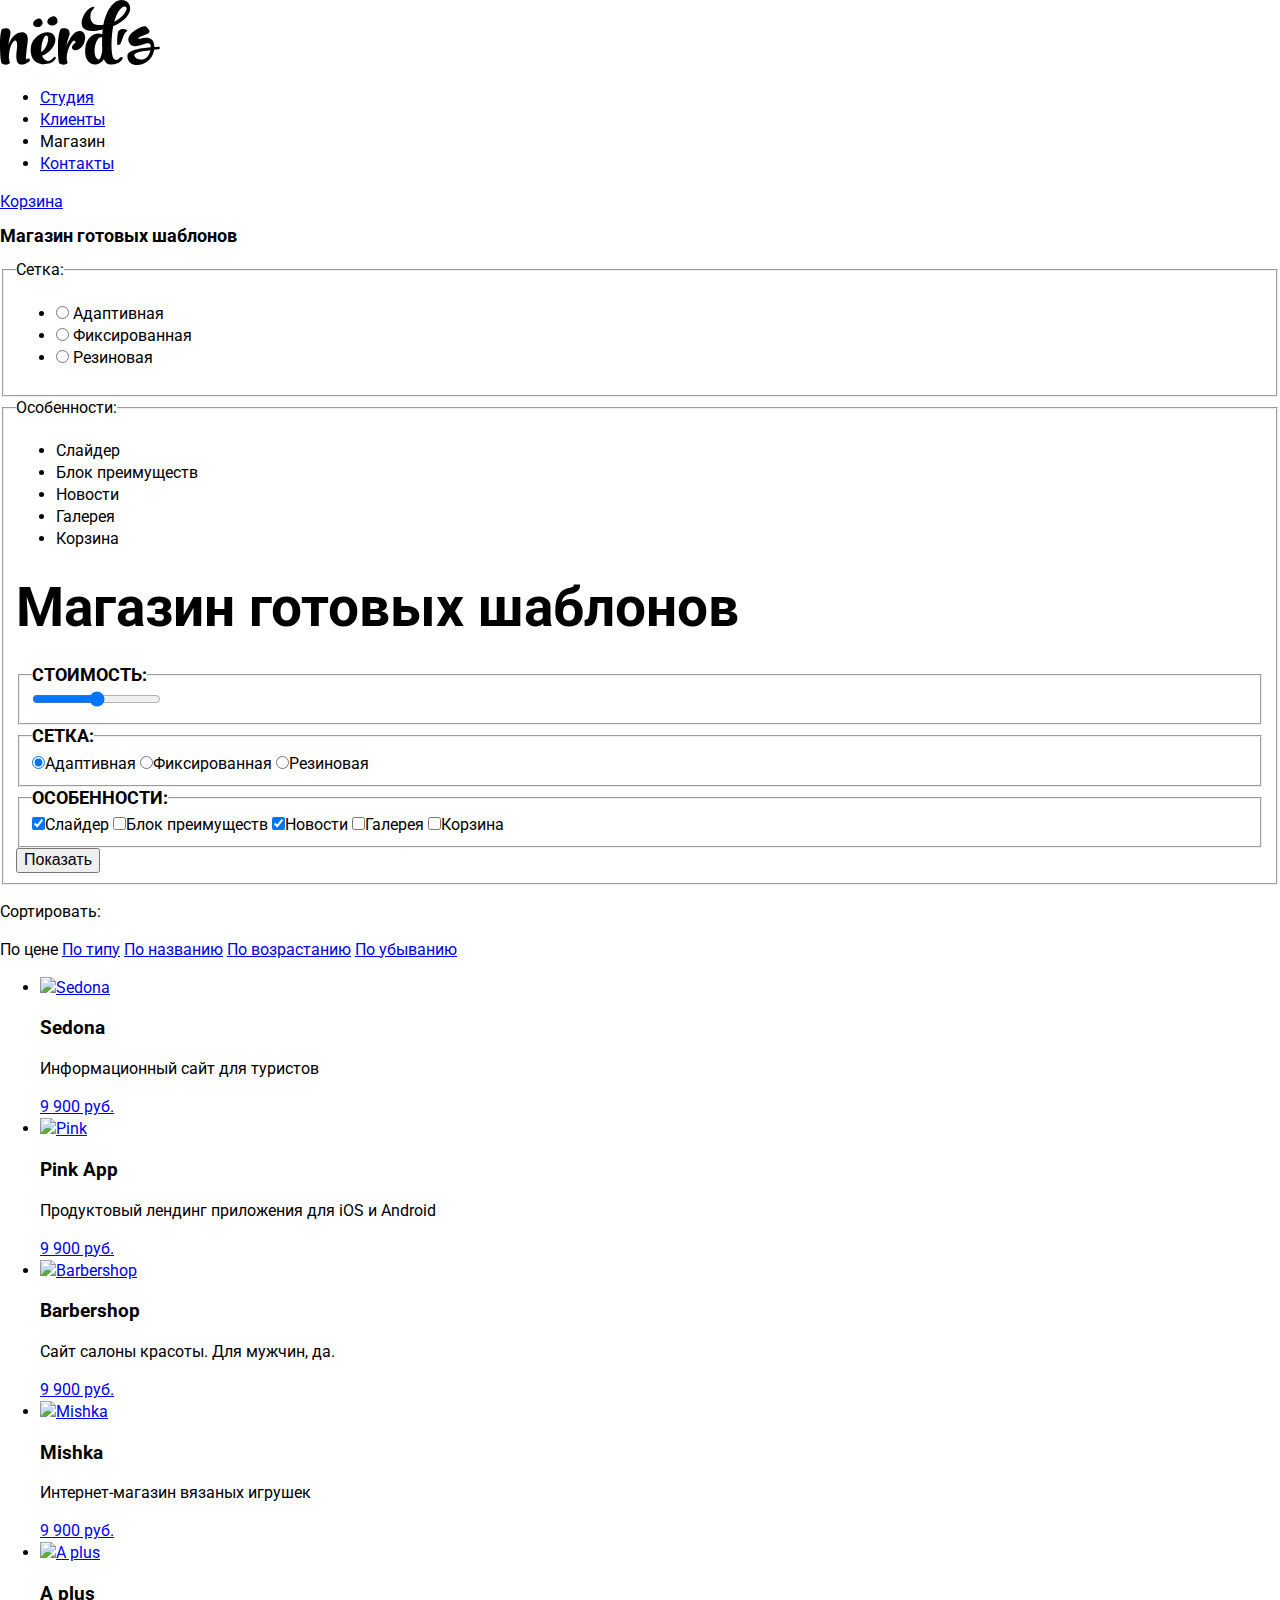
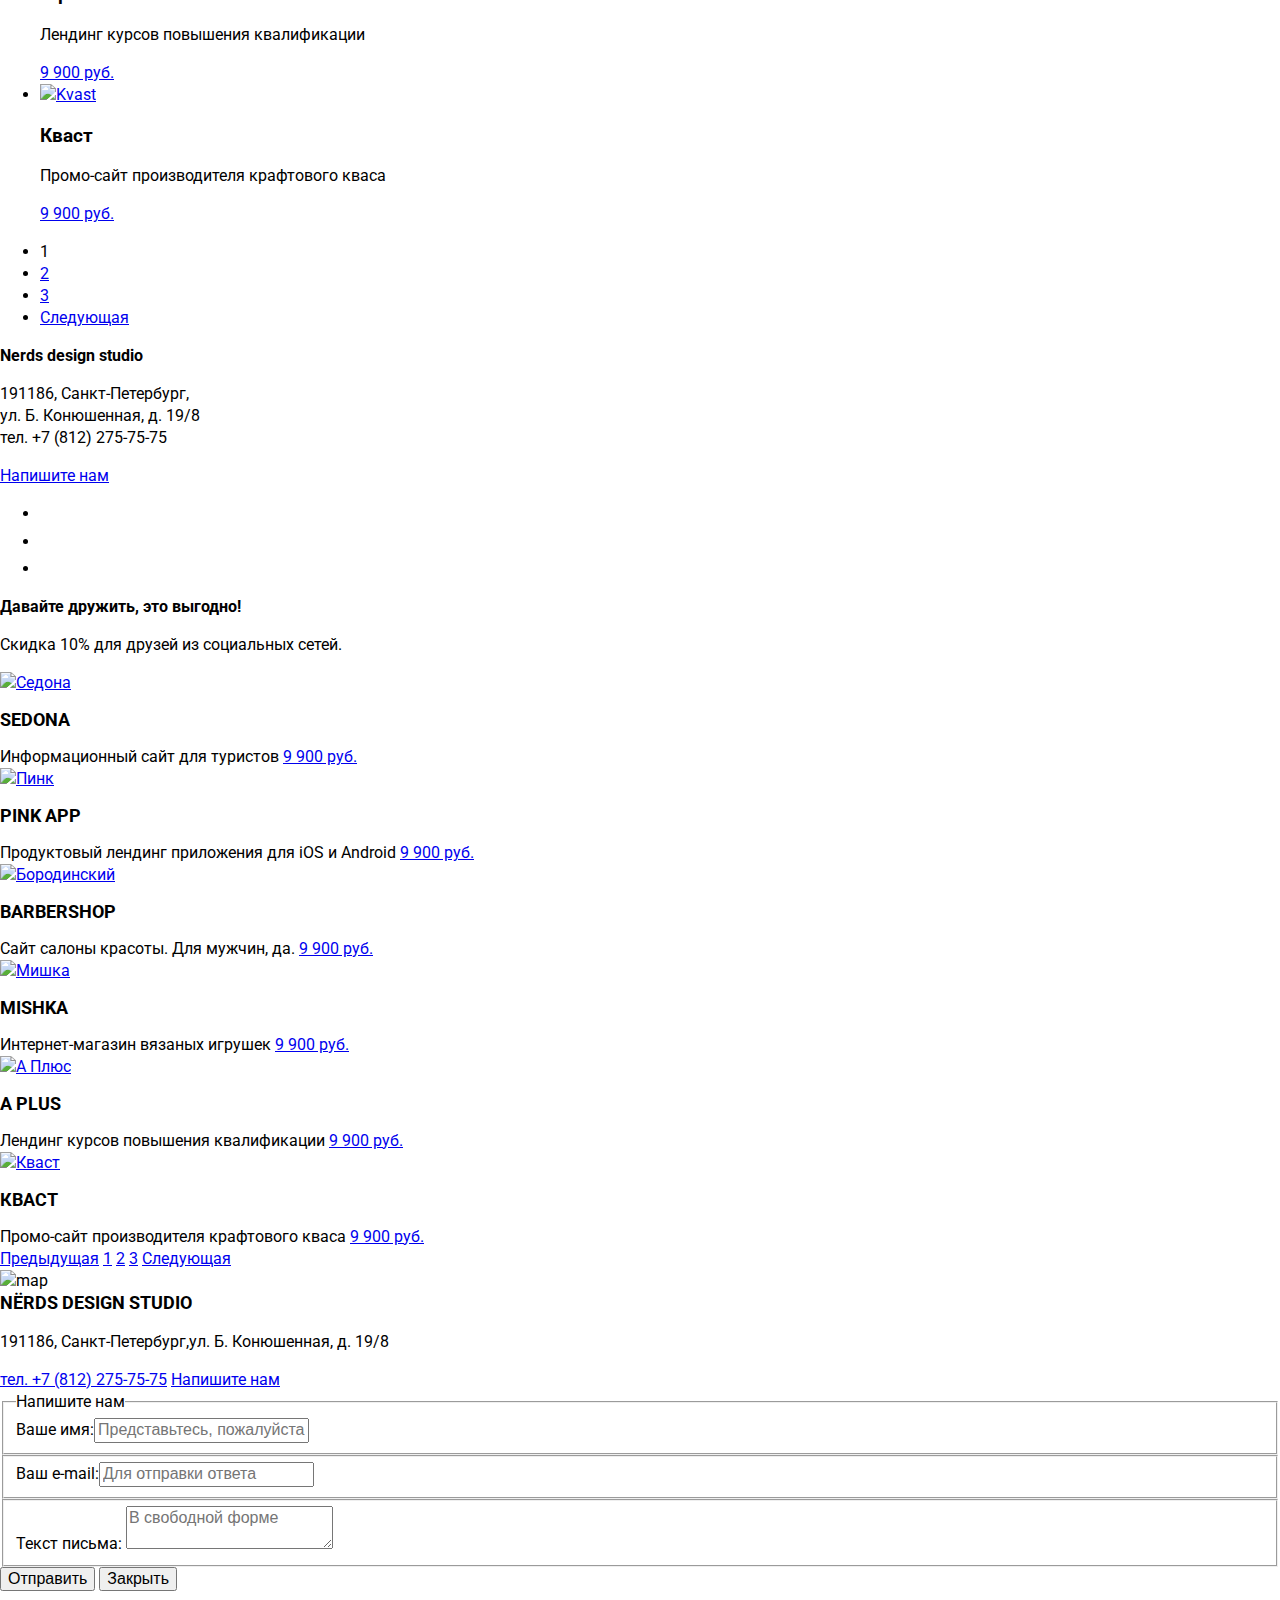
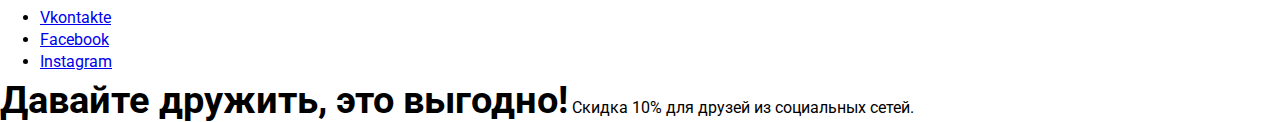
==== catalog.html @ 9bfad064 "доступная разм" ====
﻿<!DOCTYPE html>
<html lang="ru">
<head>
        <title>NЁRDS | Главная</title>
        <meta charset="utf-8">
        <link href="img/favicon.png" type="image/png" rel="shortcut icon">
		<link href='http://fonts.googleapis.com/css?family=Roboto:100,300,500&subset=latin,cyrillic-ext,cyrillic,latin-ext' rel='stylesheet' type='text/css'>
        <link href="css/normalize.css" rel="stylesheet">
		<link href="css/style.css" rel="stylesheet">
</head>
<body>
	<header class="header">
			<h1 class="visually-hidden">Веб-студия Нёрдс</h1>
			<nav class="nav">
               <a class="main-header-logo">
                <img src="img/nerds-logo.svg" alt="Нёрдс"></a>
                <ul class="site-navigation">
                 <li><a href="index.html">Студия</a></li>
                 <li><a href="clients.html">Клиенты</a></li>
                 <li class="site-navigation-current">Магазин</a></li>
                 <li><a href="contacts.html">Контакты</a></li>
                </ul>
            </nav>
                 <a class="cart" href="#">Корзина</a>
    </header>
	<main class="container">
		<h1 class="page-title">Магазин готовых шаблонов</h1>
		<section class="filters">
			<form class="filter" method="get" action="https://echo.htmlacademy.ru">
				<fieldset class="form-group">
					<legend class="form-legend">Сетка:</legend>
					<ul class="form-list">
						<li class="filter-option">
							<input id="input1" class="filter-button" type="radio" name="options" value="1">
							<label for="input1">Адаптивная</label>
						</li>
						<li class="filter-option">
							<input id="input2" class="filter-button" type="radio" name="options" value="2">
							<label for="input2">Фиксированная</label>
						</li>
						<li class="filter-option">
							<input id="input3" class="filter-button" type="radio" name="options" value="3">
							<label for="input3">Резиновая</label>
						</li>
					</ul>
				</fieldset>
				<fieldset class="form-group">
					<legend class="form-legend">Особенности:</legend>
					<ul class="form-list">
						<li class="filter-option">
							<input id="input4" class="visually-hidden filter-input filter-input-checkbox" type="checkbox" name="options1" checked>
							<label for="input4">Слайдер</label>
						</li>
						<li class="filter-option">
							<input id="input5" class="visually-hidden filter-input filter-input-checkbox" type="checkbox" name="options2" checked>
							<label for="input5">Блок преимуществ</label>
						</li>
						<li class="filter-option">
							<input id="input6" class="visually-hidden filter-input filter-input-checkbox" type="checkbox" name="options3" checked>
							<label for="input6">Новости</label>
						</li>
						<li class="filter-option">
							<input id="input7" class="visually-hidden filter-input filter-input-checkbox" type="checkbox" name="options4" checked>
							<label for="input7">Галерея</label>
						</li>
						<li class="filter-option">
							<input id="input8" class="visually-hidden filter-input filter-input-checkbox" type="checkbox" name="options5" checked>
							<label for="input8">Корзина</label>
						</li>
					</ul>
		<h2 class="header__title">Магазин готовых шаблонов</h2>
	</header>
	<main class="main">
		<div class="filter">
			<span class="visually-hidden">Фильтр готовых шаблонов:</span>
			<form class="filter__form" action="get">
				<fieldset class="filter__range">
					<legend class="filter__title">Стоимость:</legend>
					<label for="cost-range">
						<input type="range" min="0" max="15000" step="500" id="cost-range">
					</label>
				</fieldset>
				<fieldset class="filter__range">
					<legend class="filter__title">Сетка:</legend>
					<label for="adaptive" class="filter__option">
						<input class="visually-hidden form__input form__input--radio" id="adaptive" type="radio"  name="grid-type" checked>Адаптивная
					</label>
					<label for="fix" class="filter__option">
						<input class="visually-hidden form__input form__input--radio"  id="fix" type="radio" name="grid-type">Фиксированная
					</label>
					<label for="rubbery" class="filter__option">
						<input class="visually-hidden form__input form__input--radio"  id="rubbery" type="radio" name="grid-type">Резиновая
					</label>
				</fieldset>
				<fieldset class="filter__range">
					<legend class="filter__title">Особенности:</legend>
					<label for="slider" class="filter__option">
						<input class="visually-hidden form__input form__input--checkbox"  id="slider" type="checkbox" name="filter__sider" checked>Слайдер
					</label>
					<label for="features" class="filter__option">
						<input class="visually-hidden form__input form__input--checkbox"  id="features" type="checkbox" name="filter__features">Блок преимуществ
					</label>
					<label for="news" class="filter__option">
						<input class="visually-hidden form__input form__input--checkbox"  id="news" type="checkbox" name="filter__news" checked>Новости
					</label>
					<label for="gallery" class="filter__option">
						<input class="visually-hidden form__input form__input--checkbox"  id="gallery" type="checkbox" name="filter__gallery">Галерея
					</label>
					<label for="cart" class="filter__option">
						<input class="visually-hidden form__input form__input--checkbox"  id="cart" type="checkbox" name="filter__cart">Корзина
					</label>

				</fieldset>
				<button type="submit" class="filter-button button">Показать</button>
			</form>

		</section>

		</div>

		<section class="catalog">
			<div class="filter">
				<p class="filter-sort">Сортировать:</p>
				<a class="filter-price">По цене</a>
				<a class="filter-type" href="#">По типу</a>
				<a class="filter-name" href="#">По названию</a>
				<a class="filter-up" href="#">По возрастанию</a>
				<a class="filter-down" href="#">По убыванию</a>
			</div>

				<ul class="catalog-list">
					<li class="catalog-item">
					  <a href="catalog-item.html"><img src="http://placehold.it/150x100" alt="Sedona"></a>
						<div class="catalog-item-info">
							<h3>Sedona</h3>
							<p>Информационный сайт для туристов</p>
							<a href="catalog-item.html">9 900 руб.</a>
						</div>
					</li>
					<li class="catalog-item">
					  <a href="catalog-item.html"><img src="http://placehold.it/150x100" alt="Pink"></a>
						<div class="catalog-item-info">
							<h3>Pink App</h3>
							<p>Продуктовый лендинг приложения для iOS и Android</p>
							<a href="catalog-item.html">9 900 руб.</a>
						</div>
					</li>
					<li class="catalog-item">
					  <a href="catalog-item.html"><img src="http://placehold.it/150x100" alt="Barbershop"></a>
						<div class="catalog-item-info">
							<h3>Barbershop</h3>
							<p>Сайт салоны красоты. Для мужчин, да.</p>
							<a href="catalog-item.html">9 900 руб.</a>
						</div>
					</li>
					<li class="catalog-item">
					  <a href="catalog-item.html"><img src="http://placehold.it/150x100" alt="Mishka"></a>
						<div class="catalog-item-info">
							<h3>Mishka</h3>
							<p>Интернет-магазин вязаных игрушек</p>
							<a href="catalog-item.html">9 900 руб.</a>
						</div>
					</li>
					<li class="catalog-item">
					  <a href="catalog-item.html"><img src="http://placehold.it/150x100" alt="A plus"></a>
						<div class="catalog-item-info">
							<h3>A plus</h3>
							<p>Лендинг курсов повышения квалификации</p>
							<a href="catalog-item.html">9 900 руб.</a>
						</div>
					</li>
					<li class="catalog-item">
					  <a href="catalog-item.html"><img src="http://placehold.it/150x100" alt="Kvast"></a>
						<div class="catalog-item-info">
							<h3>Кваст</h3>
							<p>Промо-сайт производителя крафтового кваса</p>
							<a href="catalog-item.html">9 900 руб.</a>
						</div>
					</li>
				</ul>
			<ul class="pagination-list">
				<li class="pagination-item pagination-item-current"><a>1</a></li>
				<li class="pagination-item"><a href="#">2</a></li>
				<li class="pagination-item"><a href="#">3</a></li>
				<li class="pagination-item-next"><a href="#">Следующая</a></li>
			</ul>
		</section>
	</main>
	<footer class="main-footer">
		<section class="contacts">
			<div class="container">
				<h2>Nerds design studio</h2>
				<p>191186, Санкт-Петербург,<br>ул. Б. Конюшенная, д. 19/8<br>тел. +7 (812) 275-75-75</p>
				<a class="button" href="#">Напишите нам</a>
			</div>
		</section>
			<ul class="social-buttons">
				<li><a class="social-button" href="#"><img src="img/vk-icon.svg" alt="vk"></a></li>
				<li><a class="social-button" href="#"><img src="img/fb-icon.svg" alt="fb"></a></li>
				<li><a class="social-button" href="#"><img src="img/insta-icon.svg" alt="inst"></a></li>
			</ul>
				<b>Давайте дружить, это выгодно!</b>
				<p>Скидка 10% для друзей из социальных сетей.</p>

			<article class="catalog__item">
				<a href="#" class="catalog__img"><img src="img/img-sedona.jpg" alt="Седона"></a>
				<div class="catalog__item-active">
					<h2 class="catalog__title">Sedona</h2>
					<span class="catalog__desc">Информационный сайт 
						для туристов</span>
						<a href="#" class="catalog__btn">9 900 руб.</a>
					</div>
			</article>
			<article class="catalog__item">
					<a href="#" class="catalog__img"><img src="img/img-pink.jpg" alt="Пинк"></a>
					<div class="catalog__item-active">
						<h2 class="catalog__title">Pink App</h2>
						<span class="catalog__desc">Продуктовый лендинг
							приложения для iOS и Android</span>
							<a href="#" class="catalog__btn">9 900 руб.</a>
						</div>
			</article>

			<article class="catalog__item">
						<a href="#" class="catalog__img"><img src="img/img-barbershop.jpg" alt="Бородинский"></a>
						<div class="catalog__item-active">
							<h2 class="catalog__title">Barbershop</h2>
							<span class="catalog__desc">Сайт салоны красоты. Для мужчин, да.</span>
							<a href="#" class="catalog__btn">9 900 руб.</a>
						</div>
			</article>

			<article class="catalog__item">
						<a href="#" class="catalog__img"><img src="img/img-mishka.jpg" alt="Мишка"></a>
						<div class="catalog__item-active">
							<h2 class="catalog__title">Mishka</h2>
							<span class="catalog__desc">Интернет-магазин 
								вязаных игрушек</span>
								<a href="#" class="catalog__btn">9 900 руб.</a>
							</div>
			</article>

			<article class="catalog__item">
							<a href="#" class="catalog__img"><img src="img/img-aplus.jpg" alt="А Плюс"></a>
							<div class="catalog__item-active">
								<h2 class="catalog__title">A Plus</h2>
								<span class="catalog__desc">Лендинг курсов повышения квалификации</span>
								<a href="#" class="catalog__btn">9 900 руб.</a>
							</div>
			</article>

			<article class="catalog__item">
							<a href="#" class="catalog__img"><img src="img/img-kvast.jpg" alt="Кваст"></a>
							<div class="catalog__item-active">
								<h2 class="catalog__title">Кваст</h2>
								<span class="catalog__desc">Промо-сайт производителя крафтового кваса</span>
								<a href="#" class="catalog__btn">9 900 руб.</a>
							</div>
			</article>
						<div class="pagination">
							<a href="#" class="prev hidden">Предыдущая</a>
							<a href="#" class="current">1</a>
							<a href="#">2</a>
							<a href="#">3</a>
							<a href="#" class="next">Следующая</a>
						</div>
		</section>
		<section class="contacts">
			<h2 class="visually-hidden">Контакты</h2>
			<img src="img/map.jpg" alt="map">
			<div class="contants__location">
				<span class="contacts__title">Nёrds design studio</span>
				<p>191186, Санкт-Петербург,ул. Б. Конюшенная, д. 19/8</p> 
				<a href="tel:+78122757575">тел. +7 (812) 275-75-75</a>
				<a class="contacts__btn contacts__btn--red" href="#">Напишите нам</a>
			</div>
		</section>
			<div class="modal-write">
				<form action="#" method="post" class="modal-write__form">
					<fieldset class="modal-write__name">
						<legend class="modal-write__title">Напишите нам</legend>
							<label for="name">Ваше имя:<input type="text" id="name" name="name" placeholder="Представьтесь, пожалуйста" required>
							</label>
					</fieldset>
					<fieldset class="modal-write__email">
									<label for="email">Ваш e-mail:<input type="email" id="email" name="email" placeholder="Для отправки ответа" required>
									</label>
					</fieldset>
					<fieldset class="modal-write__message">
									<label for="message">Текст письма:</label>
									<textarea id="message" name="message" placeholder="В свободной форме" required></textarea>
					</fieldset>
								<button type="submit" class="modal-write__btn modal-write__btn--submit">Отправить</button>
								<button type="reset" class="modal-write__btn modal-write__btn--close">Закрыть</button>
				</form>
			</div>
	</main>
	<footer class="footer">
					<div class="footer__social">
						<ul class="footer__social-list">
							<li class="footer__social-item footer__social-item--vk"><a href="https://vk.com/htmlacademy">Vkontakte</a></li>
							<li class="footer__social-item footer__social-item--fb"><a href="https://www.facebook.com/htmlacademy">Facebook</a></li>
							<li class="footer__social-item footer__social-item--in"><a href="https://www.instagram.com/htmlacademy/">Instagram</a></li>
						</ul>
					</div>
					<div class="footer__motion">
						<b class="footer__bold">Давайте дружить, это выгодно!</b>
						<span>Скидка 10% для друзей из социальных сетей.</span>
					</div>

	</footer>
</body>
</html>
---- css/style.css ----
body {
	font-family: 'Roboto', sans-serif;
	font-size: 16px;
	line-height: 22px;
	font-weight: normal;
}
.visually-hidden:not(.form__input) {
  position: absolute;
  clip: rect(0 0 0 0);
  width: 1px;
  height: 1px;
  margin: -1px;
}

h1 {
	font-size: 18px;
	font-weight: bold;
	color: black;
}

h2 {
	font-size: 16px;
	font-weight: bold;
	color: black;
}
<<<<<<< HEAD
=======

.service__title {
  font-size: 24px;
  font-weight: bold;
  text-transform: uppercase;
}

.about__title {
  font-size: 45px;
}

.about__bold {
  font-size: 16px;
  font-weight: bold;
  text-transform: uppercase;
}

.features__title {
  font-size: 45px;
  font-weight: bold;
  text-transform: uppercase;
}

.header__title {
  font-size: 55px;
  font-weight: bold;
}

.filter__title {
  font-size: 18px;
  font-weight: bold;
  text-transform: uppercase;
}

.sort__title--bold {
  font-size: 18px;
  font-weight: bold;
  text-transform: uppercase;

}
.catalog__title {
  font-size: 18px;
  font-weight: bold;
  text-transform: uppercase;

}

.contacts__title {
  font-size: 18px;
  font-weight: bold;
  text-transform: uppercase;
}

.footer__bold {
  font-size: 38px;
  font-weight: bold;
}

.write-us__title {
    font-size: 45px;
}
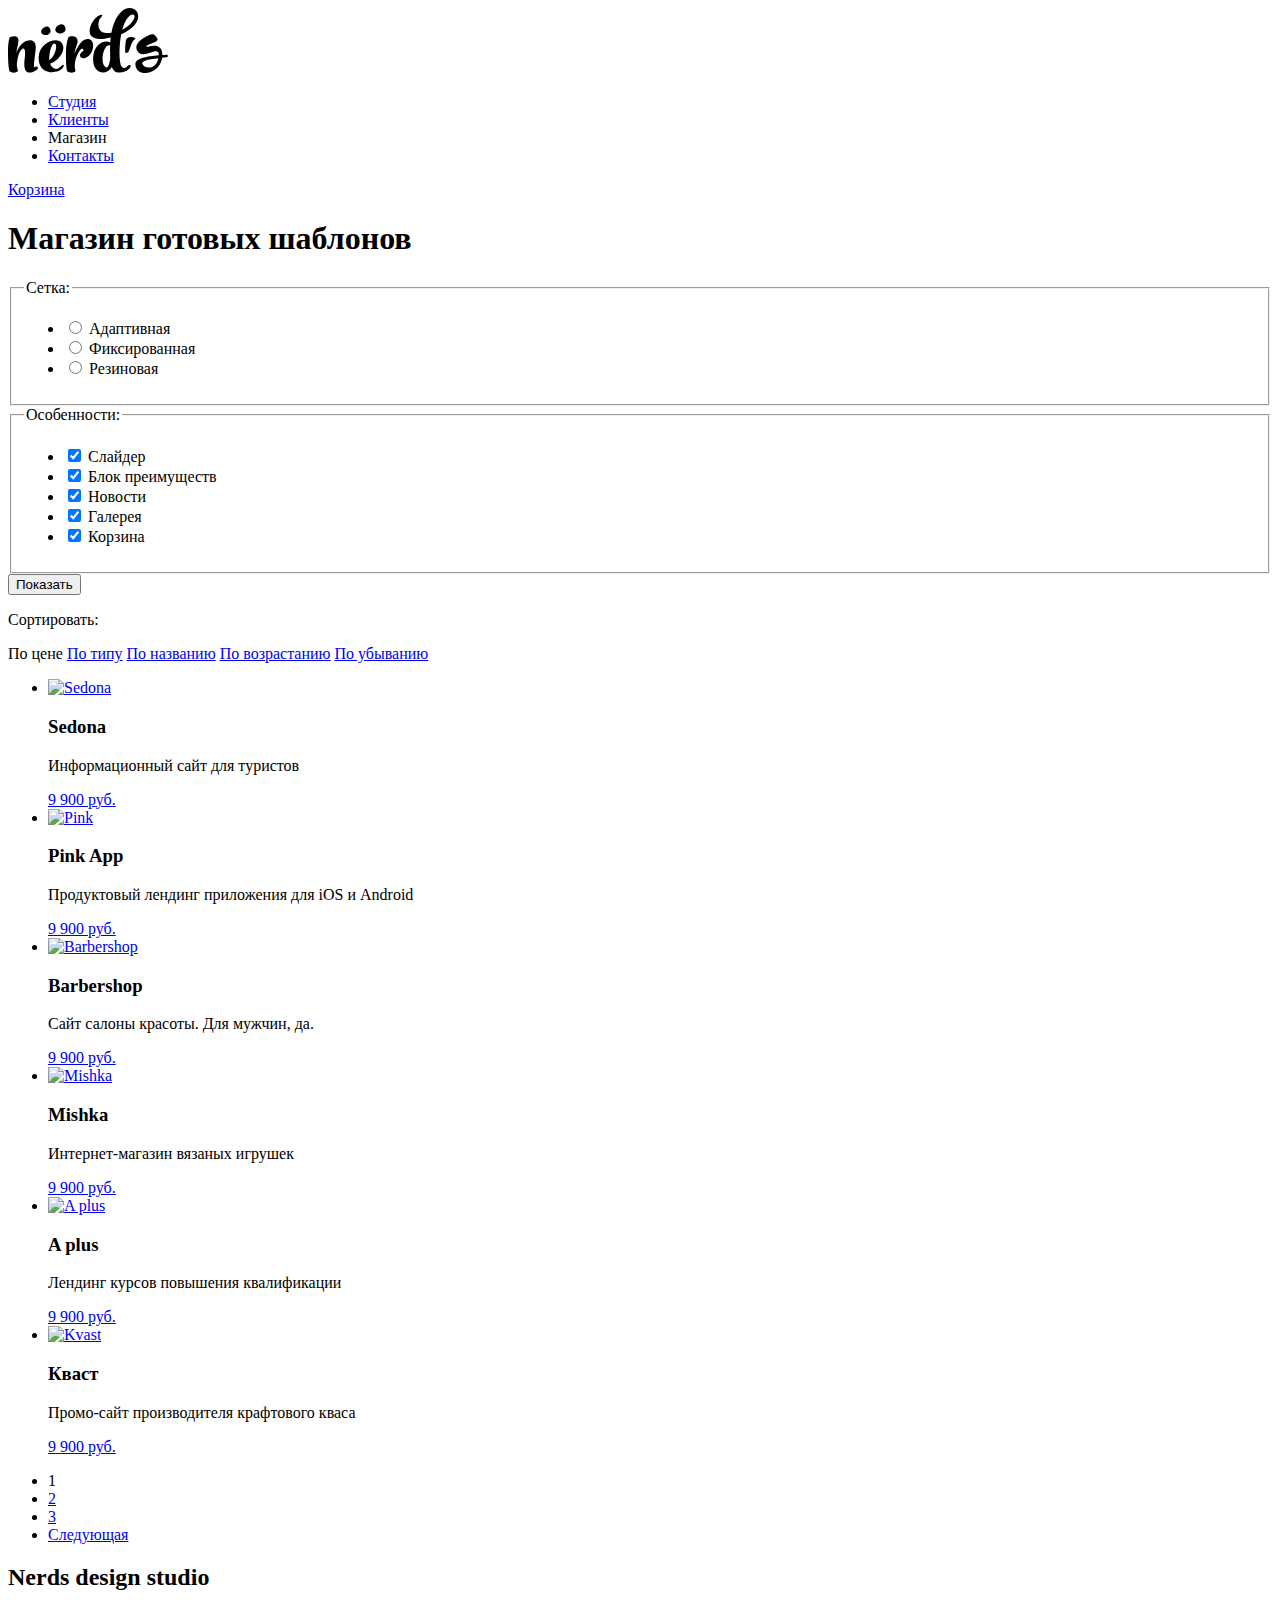
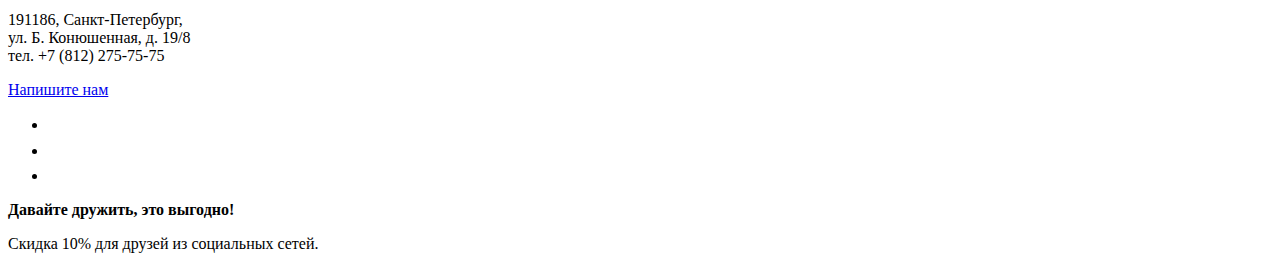
==== commit c21d86f1: "+" ====
--- a/catalog.html
+++ b/catalog.html
@@ -1,28 +1,24 @@
 ﻿<!DOCTYPE html>
 <html lang="ru">
 <head>
-        <title>NЁRDS | Главная</title>
-        <meta charset="utf-8">
-        <link href="img/favicon.png" type="image/png" rel="shortcut icon">
-		<link href='http://fonts.googleapis.com/css?family=Roboto:100,300,500&subset=latin,cyrillic-ext,cyrillic,latin-ext' rel='stylesheet' type='text/css'>
-        <link href="css/normalize.css" rel="stylesheet">
-		<link href="css/style.css" rel="stylesheet">
+<meta charset="utf-8">
+<title>Нёрдс</title>
 </head>
 <body>
-	<header class="header">
-			<h1 class="visually-hidden">Веб-студия Нёрдс</h1>
-			<nav class="nav">
-               <a class="main-header-logo">
-                <img src="img/nerds-logo.svg" alt="Нёрдс"></a>
-                <ul class="site-navigation">
-                 <li><a href="index.html">Студия</a></li>
-                 <li><a href="clients.html">Клиенты</a></li>
-                 <li class="site-navigation-current">Магазин</a></li>
-                 <li><a href="contacts.html">Контакты</a></li>
-                </ul>
-            </nav>
-                 <a class="cart" href="#">Корзина</a>
-    </header>
+	<header class="main-header">
+		<div class="container"> 
+			<nav class="main-navigation">
+			  <a href="index.html" class="main-header-logo"><img src="img/nerds-logo.svg" alt="Нёрдс"></a>
+				<ul class="site-navigation">
+					<li><a href="studio.html">Студия</a></li>
+					<li><a href="client.html">Клиенты</a></li>
+					<li class="site-navigation-current"><a>Магазин</a></li>
+					<li><a href="contacts.html">Контакты</a></li>
+				</ul>
+			</nav>
+			  <a class="cart" href="#">Корзина</a>
+		</div>
+	</header>
 	<main class="container">
 		<h1 class="page-title">Магазин готовых шаблонов</h1>
 		<section class="filters">
@@ -68,56 +64,10 @@
 							<label for="input8">Корзина</label>
 						</li>
 					</ul>
-		<h2 class="header__title">Магазин готовых шаблонов</h2>
-	</header>
-	<main class="main">
-		<div class="filter">
-			<span class="visually-hidden">Фильтр готовых шаблонов:</span>
-			<form class="filter__form" action="get">
-				<fieldset class="filter__range">
-					<legend class="filter__title">Стоимость:</legend>
-					<label for="cost-range">
-						<input type="range" min="0" max="15000" step="500" id="cost-range">
-					</label>
-				</fieldset>
-				<fieldset class="filter__range">
-					<legend class="filter__title">Сетка:</legend>
-					<label for="adaptive" class="filter__option">
-						<input class="visually-hidden form__input form__input--radio" id="adaptive" type="radio"  name="grid-type" checked>Адаптивная
-					</label>
-					<label for="fix" class="filter__option">
-						<input class="visually-hidden form__input form__input--radio"  id="fix" type="radio" name="grid-type">Фиксированная
-					</label>
-					<label for="rubbery" class="filter__option">
-						<input class="visually-hidden form__input form__input--radio"  id="rubbery" type="radio" name="grid-type">Резиновая
-					</label>
-				</fieldset>
-				<fieldset class="filter__range">
-					<legend class="filter__title">Особенности:</legend>
-					<label for="slider" class="filter__option">
-						<input class="visually-hidden form__input form__input--checkbox"  id="slider" type="checkbox" name="filter__sider" checked>Слайдер
-					</label>
-					<label for="features" class="filter__option">
-						<input class="visually-hidden form__input form__input--checkbox"  id="features" type="checkbox" name="filter__features">Блок преимуществ
-					</label>
-					<label for="news" class="filter__option">
-						<input class="visually-hidden form__input form__input--checkbox"  id="news" type="checkbox" name="filter__news" checked>Новости
-					</label>
-					<label for="gallery" class="filter__option">
-						<input class="visually-hidden form__input form__input--checkbox"  id="gallery" type="checkbox" name="filter__gallery">Галерея
-					</label>
-					<label for="cart" class="filter__option">
-						<input class="visually-hidden form__input form__input--checkbox"  id="cart" type="checkbox" name="filter__cart">Корзина
-					</label>
-
 				</fieldset>
 				<button type="submit" class="filter-button button">Показать</button>
 			</form>
-
 		</section>
-
-		</div>
-
 		<section class="catalog">
 			<div class="filter">
 				<p class="filter-sort">Сортировать:</p>
@@ -127,7 +77,6 @@
 				<a class="filter-up" href="#">По возрастанию</a>
 				<a class="filter-down" href="#">По убыванию</a>
 			</div>
-
 				<ul class="catalog-list">
 					<li class="catalog-item">
 					  <a href="catalog-item.html"><img src="http://placehold.it/150x100" alt="Sedona"></a>
@@ -201,113 +150,6 @@
 			</ul>
 				<b>Давайте дружить, это выгодно!</b>
 				<p>Скидка 10% для друзей из социальных сетей.</p>
-
-			<article class="catalog__item">
-				<a href="#" class="catalog__img"><img src="img/img-sedona.jpg" alt="Седона"></a>
-				<div class="catalog__item-active">
-					<h2 class="catalog__title">Sedona</h2>
-					<span class="catalog__desc">Информационный сайт 
-						для туристов</span>
-						<a href="#" class="catalog__btn">9 900 руб.</a>
-					</div>
-			</article>
-			<article class="catalog__item">
-					<a href="#" class="catalog__img"><img src="img/img-pink.jpg" alt="Пинк"></a>
-					<div class="catalog__item-active">
-						<h2 class="catalog__title">Pink App</h2>
-						<span class="catalog__desc">Продуктовый лендинг
-							приложения для iOS и Android</span>
-							<a href="#" class="catalog__btn">9 900 руб.</a>
-						</div>
-			</article>
-
-			<article class="catalog__item">
-						<a href="#" class="catalog__img"><img src="img/img-barbershop.jpg" alt="Бородинский"></a>
-						<div class="catalog__item-active">
-							<h2 class="catalog__title">Barbershop</h2>
-							<span class="catalog__desc">Сайт салоны красоты. Для мужчин, да.</span>
-							<a href="#" class="catalog__btn">9 900 руб.</a>
-						</div>
-			</article>
-
-			<article class="catalog__item">
-						<a href="#" class="catalog__img"><img src="img/img-mishka.jpg" alt="Мишка"></a>
-						<div class="catalog__item-active">
-							<h2 class="catalog__title">Mishka</h2>
-							<span class="catalog__desc">Интернет-магазин 
-								вязаных игрушек</span>
-								<a href="#" class="catalog__btn">9 900 руб.</a>
-							</div>
-			</article>
-
-			<article class="catalog__item">
-							<a href="#" class="catalog__img"><img src="img/img-aplus.jpg" alt="А Плюс"></a>
-							<div class="catalog__item-active">
-								<h2 class="catalog__title">A Plus</h2>
-								<span class="catalog__desc">Лендинг курсов повышения квалификации</span>
-								<a href="#" class="catalog__btn">9 900 руб.</a>
-							</div>
-			</article>
-
-			<article class="catalog__item">
-							<a href="#" class="catalog__img"><img src="img/img-kvast.jpg" alt="Кваст"></a>
-							<div class="catalog__item-active">
-								<h2 class="catalog__title">Кваст</h2>
-								<span class="catalog__desc">Промо-сайт производителя крафтового кваса</span>
-								<a href="#" class="catalog__btn">9 900 руб.</a>
-							</div>
-			</article>
-						<div class="pagination">
-							<a href="#" class="prev hidden">Предыдущая</a>
-							<a href="#" class="current">1</a>
-							<a href="#">2</a>
-							<a href="#">3</a>
-							<a href="#" class="next">Следующая</a>
-						</div>
-		</section>
-		<section class="contacts">
-			<h2 class="visually-hidden">Контакты</h2>
-			<img src="img/map.jpg" alt="map">
-			<div class="contants__location">
-				<span class="contacts__title">Nёrds design studio</span>
-				<p>191186, Санкт-Петербург,ул. Б. Конюшенная, д. 19/8</p> 
-				<a href="tel:+78122757575">тел. +7 (812) 275-75-75</a>
-				<a class="contacts__btn contacts__btn--red" href="#">Напишите нам</a>
-			</div>
-		</section>
-			<div class="modal-write">
-				<form action="#" method="post" class="modal-write__form">
-					<fieldset class="modal-write__name">
-						<legend class="modal-write__title">Напишите нам</legend>
-							<label for="name">Ваше имя:<input type="text" id="name" name="name" placeholder="Представьтесь, пожалуйста" required>
-							</label>
-					</fieldset>
-					<fieldset class="modal-write__email">
-									<label for="email">Ваш e-mail:<input type="email" id="email" name="email" placeholder="Для отправки ответа" required>
-									</label>
-					</fieldset>
-					<fieldset class="modal-write__message">
-									<label for="message">Текст письма:</label>
-									<textarea id="message" name="message" placeholder="В свободной форме" required></textarea>
-					</fieldset>
-								<button type="submit" class="modal-write__btn modal-write__btn--submit">Отправить</button>
-								<button type="reset" class="modal-write__btn modal-write__btn--close">Закрыть</button>
-				</form>
-			</div>
-	</main>
-	<footer class="footer">
-					<div class="footer__social">
-						<ul class="footer__social-list">
-							<li class="footer__social-item footer__social-item--vk"><a href="https://vk.com/htmlacademy">Vkontakte</a></li>
-							<li class="footer__social-item footer__social-item--fb"><a href="https://www.facebook.com/htmlacademy">Facebook</a></li>
-							<li class="footer__social-item footer__social-item--in"><a href="https://www.instagram.com/htmlacademy/">Instagram</a></li>
-						</ul>
-					</div>
-					<div class="footer__motion">
-						<b class="footer__bold">Давайте дружить, это выгодно!</b>
-						<span>Скидка 10% для друзей из социальных сетей.</span>
-					</div>
-
 	</footer>
 </body>
 </html>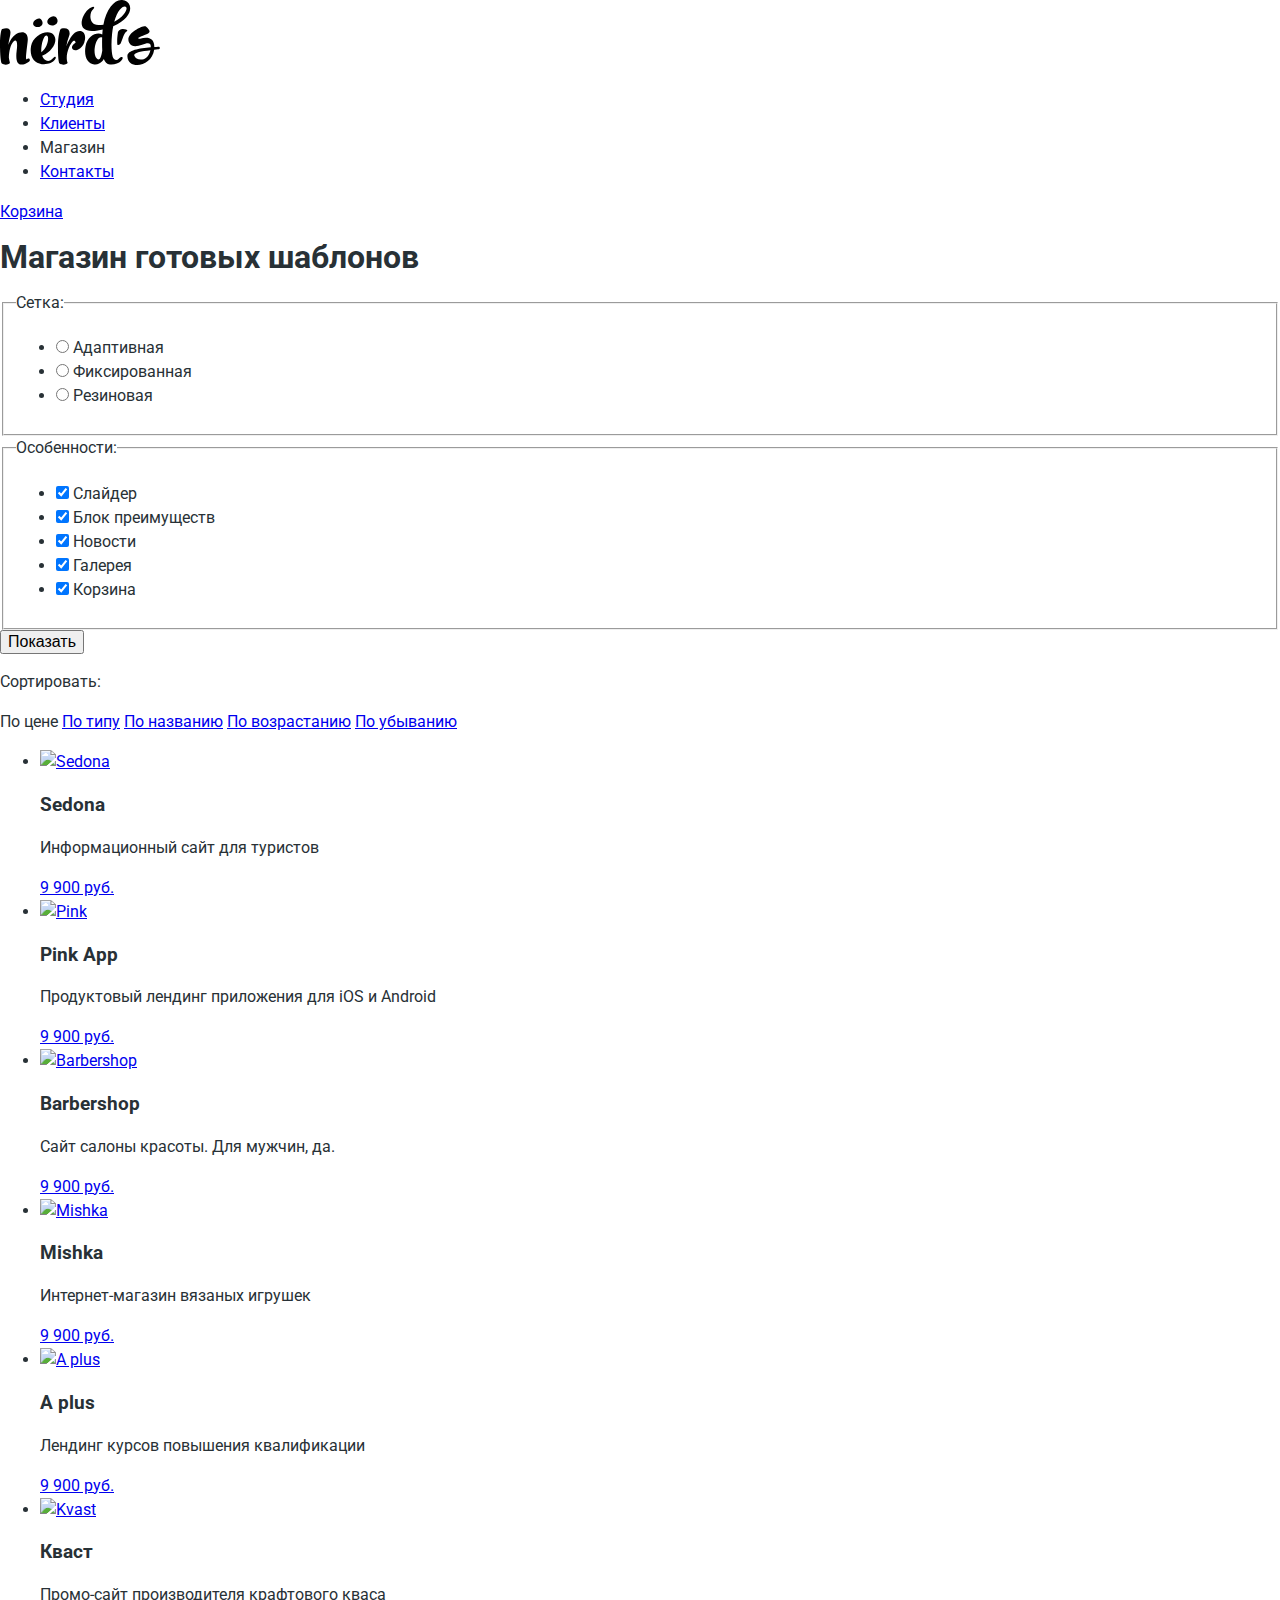
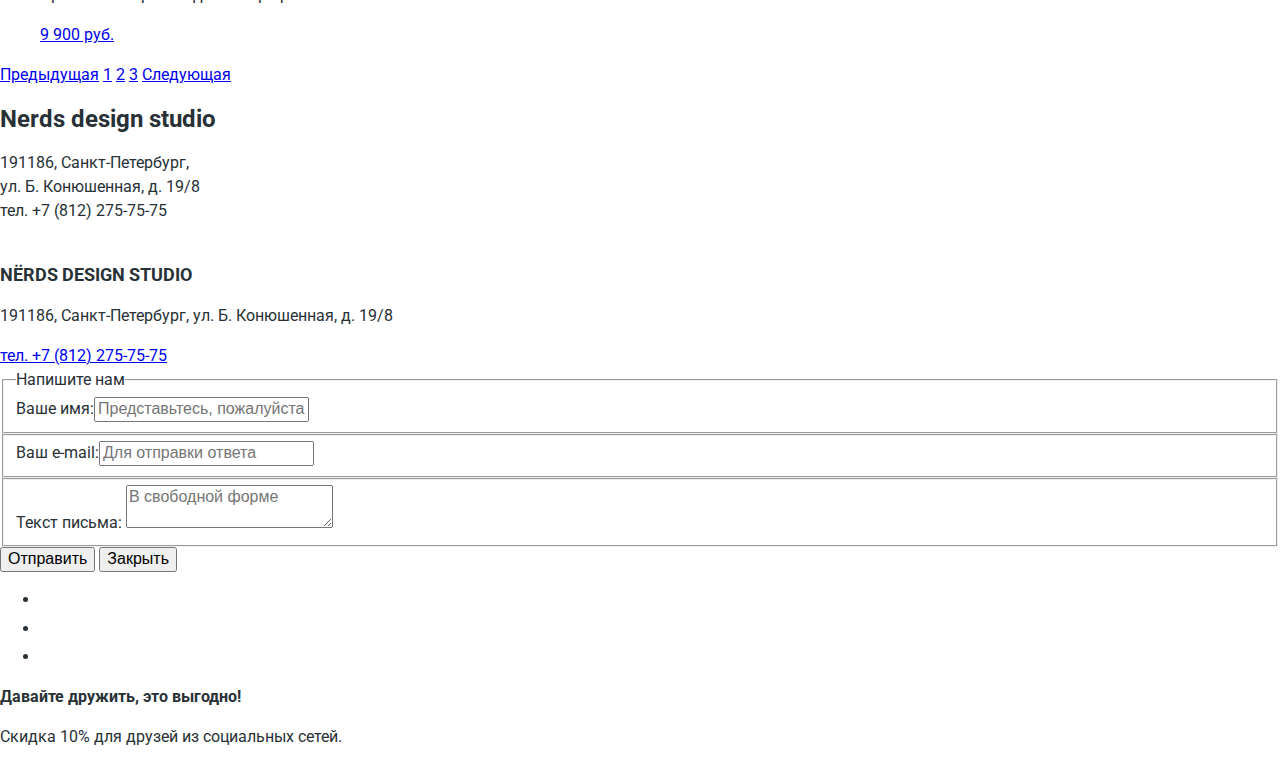
==== commit f9706d61: "доступная разметка" ====
--- a/catalog.html
+++ b/catalog.html
@@ -1,27 +1,32 @@
 ﻿<!DOCTYPE html>
 <html lang="ru">
 <head>
-<meta charset="utf-8">
-<title>Нёрдс</title>
+        <title>NЁRDS | Главная</title>
+        <meta charset="utf-8">
+        <link href="img/favicon.png" type="image/png" rel="shortcut icon">
+		<link href='http://fonts.googleapis.com/css?family=Roboto:100,300,500&subset=latin,cyrillic-ext,cyrillic,latin-ext' rel='stylesheet' type='text/css'>
+        <link href="css/normalize.css" rel="stylesheet">
+		<link href="css/style.css" rel="stylesheet">
 </head>
 <body>
-	<header class="main-header">
-		<div class="container"> 
-			<nav class="main-navigation">
-			  <a href="index.html" class="main-header-logo"><img src="img/nerds-logo.svg" alt="Нёрдс"></a>
-				<ul class="site-navigation">
-					<li><a href="studio.html">Студия</a></li>
-					<li><a href="client.html">Клиенты</a></li>
-					<li class="site-navigation-current"><a>Магазин</a></li>
-					<li><a href="contacts.html">Контакты</a></li>
-				</ul>
-			</nav>
-			  <a class="cart" href="#">Корзина</a>
-		</div>
-	</header>
+	<header class="header">
+			<h2 class="visually-hidden">Веб-студия Нёрдс</h2>
+			<nav class="nav">
+               <a class="main-header-logo">
+                <img src="img/nerds-logo.svg" alt="Нёрдс"></a>
+                <ul class="site-navigation">
+                 <li><a href="index.html">Студия</a></li>
+                 <li><a href="clients.html">Клиенты</a></li>
+                 <li class="site-navigation-current">Магазин</li>
+                 <li><a href="contacts.html">Контакты</a></li>
+                </ul>
+            </nav>
+                 <a class="cart" href="#">Корзина</a>
+    </header>
 	<main class="container">
 		<h1 class="page-title">Магазин готовых шаблонов</h1>
 		<section class="filters">
+		<h3 class="visually-hidden">Фильтр готовых шаблонов:</h3>
 			<form class="filter" method="get" action="https://echo.htmlacademy.ru">
 				<fieldset class="form-group">
 					<legend class="form-legend">Сетка:</legend>
@@ -44,23 +49,23 @@
 					<legend class="form-legend">Особенности:</legend>
 					<ul class="form-list">
 						<li class="filter-option">
-							<input id="input4" class="visually-hidden filter-input filter-input-checkbox" type="checkbox" name="options1" checked>
+							<input id="input4" class="filter-input filter-input-checkbox" type="checkbox" name="options1" checked>
 							<label for="input4">Слайдер</label>
 						</li>
 						<li class="filter-option">
-							<input id="input5" class="visually-hidden filter-input filter-input-checkbox" type="checkbox" name="options2" checked>
+							<input id="input5" class="filter-input filter-input-checkbox" type="checkbox" name="options2" checked>
 							<label for="input5">Блок преимуществ</label>
 						</li>
 						<li class="filter-option">
-							<input id="input6" class="visually-hidden filter-input filter-input-checkbox" type="checkbox" name="options3" checked>
+							<input id="input6" class="filter-input filter-input-checkbox" type="checkbox" name="options3" checked>
 							<label for="input6">Новости</label>
 						</li>
 						<li class="filter-option">
-							<input id="input7" class="visually-hidden filter-input filter-input-checkbox" type="checkbox" name="options4" checked>
+							<input id="input7" class="filter-input filter-input-checkbox" type="checkbox" name="options4" checked>
 							<label for="input7">Галерея</label>
 						</li>
 						<li class="filter-option">
-							<input id="input8" class="visually-hidden filter-input filter-input-checkbox" type="checkbox" name="options5" checked>
+							<input id="input8" class="filter-input filter-input-checkbox" type="checkbox" name="options5" checked>
 							<label for="input8">Корзина</label>
 						</li>
 					</ul>
@@ -70,6 +75,7 @@
 		</section>
 		<section class="catalog">
 			<div class="filter">
+			<h2 class="visually-hidden">Каталог продуктов</h2>
 				<p class="filter-sort">Сортировать:</p>
 				<a class="filter-price">По цене</a>
 				<a class="filter-type" href="#">По типу</a>
@@ -127,20 +133,51 @@
 						</div>
 					</li>
 				</ul>
-			<ul class="pagination-list">
-				<li class="pagination-item pagination-item-current"><a>1</a></li>
-				<li class="pagination-item"><a href="#">2</a></li>
-				<li class="pagination-item"><a href="#">3</a></li>
-				<li class="pagination-item-next"><a href="#">Следующая</a></li>
-			</ul>
+						<div class="pagination">
+							<a href="#" class="prev hidden">Предыдущая</a>
+							<a href="#" class="current">1</a>
+							<a href="#">2</a>
+							<a href="#">3</a>
+							<a href="#" class="next">Следующая</a>
+						</div>
 		</section>
 	</main>
 	<footer class="main-footer">
 		<section class="contacts">
+		<h2 class="visually-hidden">Контакты</h2>
 			<div class="container">
 				<h2>Nerds design studio</h2>
 				<p>191186, Санкт-Петербург,<br>ул. Б. Конюшенная, д. 19/8<br>тел. +7 (812) 275-75-75</p>
-				<a class="button" href="#">Напишите нам</a>
+				<section class="contacts">
+        <h2 class="visually-hidden">Контакты</h2>
+        <img src="img/map.jpg" alt="">
+        <div class="contants__location">
+          <span class="contacts__title">Nёrds design studio</span>
+          <p>191186, Санкт-Петербург, 
+            ул. Б. Конюшенная, д. 19/8</p> 
+
+            <a href="tel:+78122757575">тел. +7 (812) 275-75-75</a>
+          </div>
+        </section>
+        <div class="modal-write">
+          <form action="#" method="post" class="modal-write__form">
+            <fieldset class="modal-write__email">
+              <legend class="modal-write__title">Напишите нам</legend>
+              <label for="name">Ваше имя:<input type="text" id="name" name="name" placeholder="Представьтесь, пожалуйста" required>
+              </label>
+            </fieldset>
+            <fieldset class="modal-write__email">
+              <label for="email">Ваш e-mail:<input type="email" id="email" name="email" placeholder="Для отправки ответа" required>
+              </label>
+            </fieldset>
+            <fieldset class="modal-write__email">
+              <label for="email">Текст письма:</label>
+              <textarea id="message" name="email" placeholder="В свободной форме" required></textarea>
+            </fieldset>
+            <button type="submit" class="modal-write__btn modal-write__btn--submit">Отправить</button>
+            <button type="reset" class="modal-write__btn modal-write__btn--close">Закрыть</button>
+          </form>
+        </div>
 			</div>
 		</section>
 			<ul class="social-buttons">
--- a/css/style.css
+++ b/css/style.css
@@ -0,0 +1,82 @@
+body {
+  font-family: "Roboto", serif;
+  font-size: 16px;
+  line-height: 24px;
+  font-weight: 400;
+  color: #283136;
+}
+
+.visually-hidden:not(.form__input) {
+  position: absolute;
+  clip: rect(0 0 0 0);
+  width: 1px;
+  height: 1px;
+  margin: -1px;
+}
+
+.slider__title {
+  font-size: 18px;
+  font-weight: bold;
+  text-transform: uppercase;
+}
+
+.service__title {
+  font-size: 24px;
+  font-weight: bold;
+  text-transform: uppercase;
+}
+
+.about__title {
+  font-size: 45px;
+}
+
+.about__bold {
+  font-size: 16px;
+  font-weight: bold;
+  text-transform: uppercase;
+}
+
+.features__title {
+  font-size: 45px;
+  font-weight: bold;
+  text-transform: uppercase;
+}
+
+.header__title {
+  font-size: 55px;
+  font-weight: bold;
+}
+
+.filter__title {
+  font-size: 18px;
+  font-weight: bold;
+  text-transform: uppercase;
+}
+
+.sort__title--bold {
+  font-size: 18px;
+  font-weight: bold;
+  text-transform: uppercase;
+
+}
+.catalog__title {
+  font-size: 18px;
+  font-weight: bold;
+  text-transform: uppercase;
+
+}
+
+.contacts__title {
+  font-size: 18px;
+  font-weight: bold;
+  text-transform: uppercase;
+}
+
+.footer__bold {
+  font-size: 38px;
+  font-weight: bold;
+}
+
+.write-us__title {
+    font-size: 45px;
+}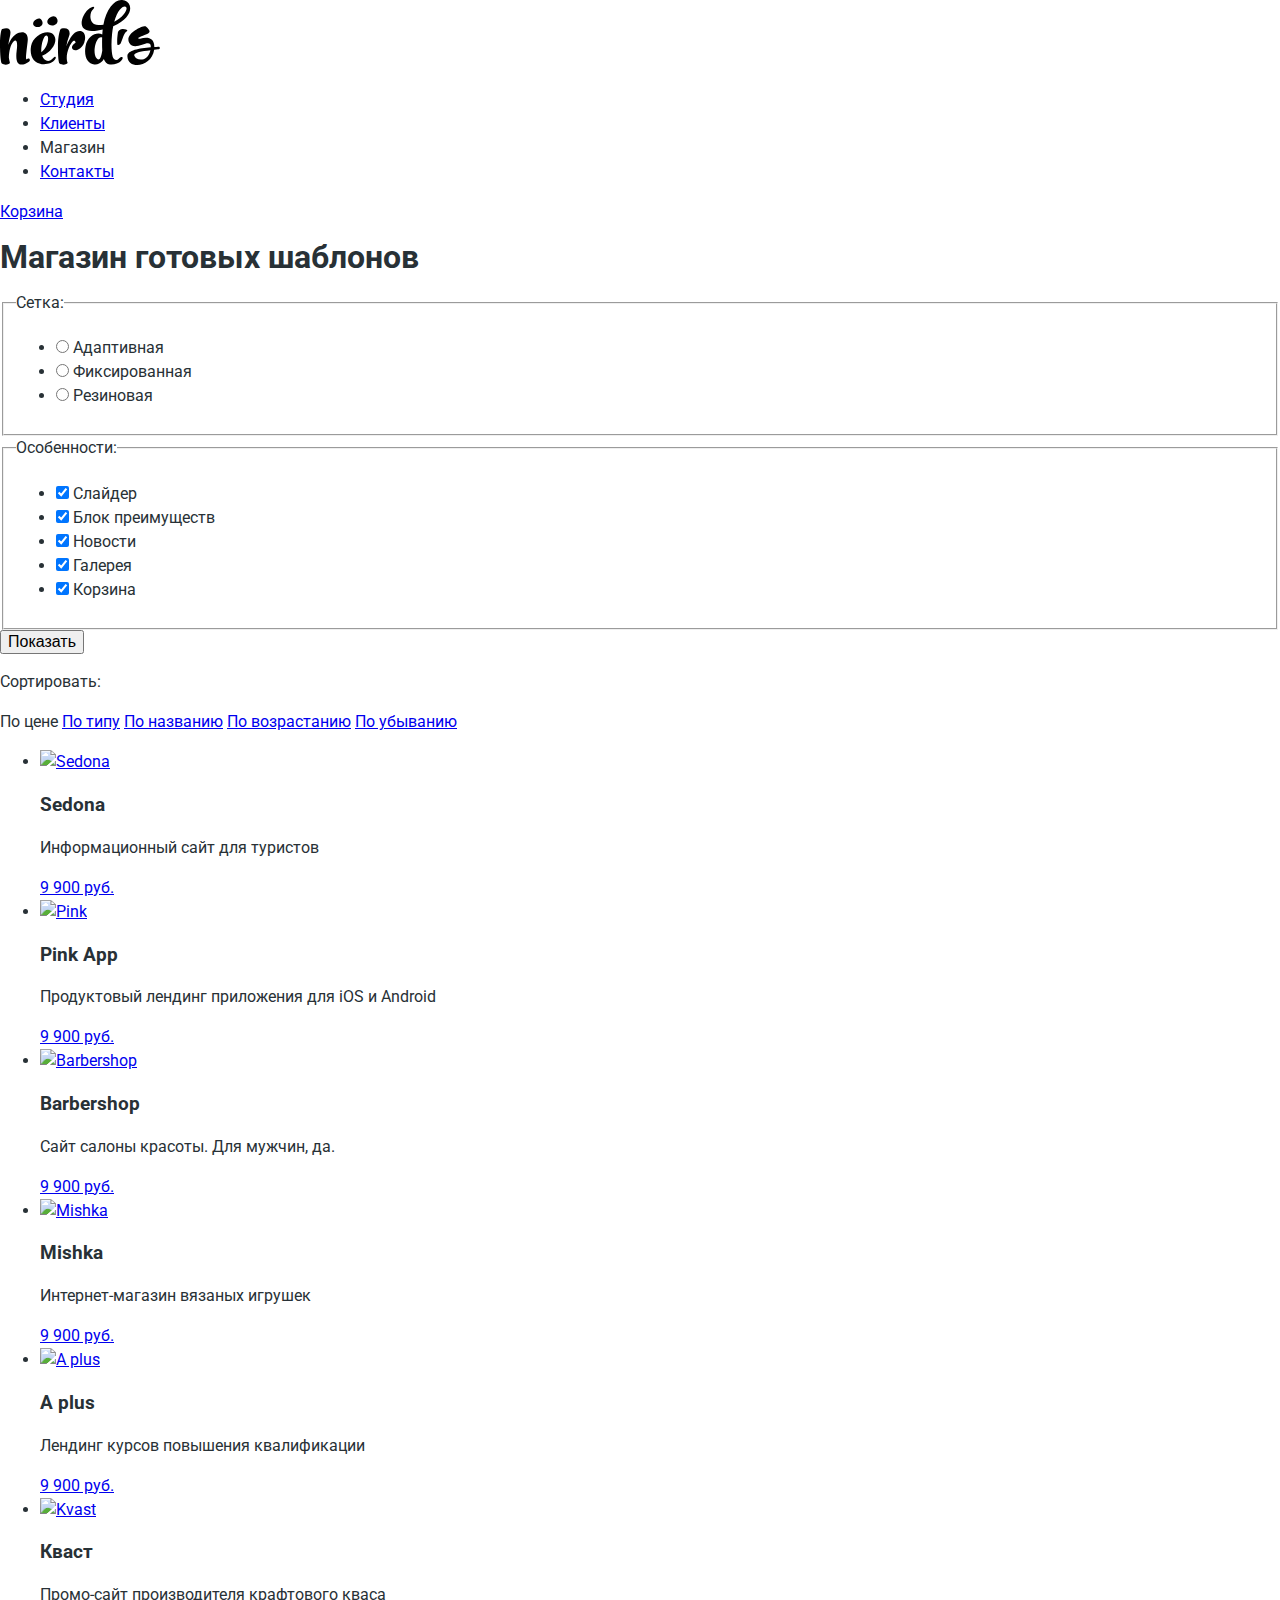
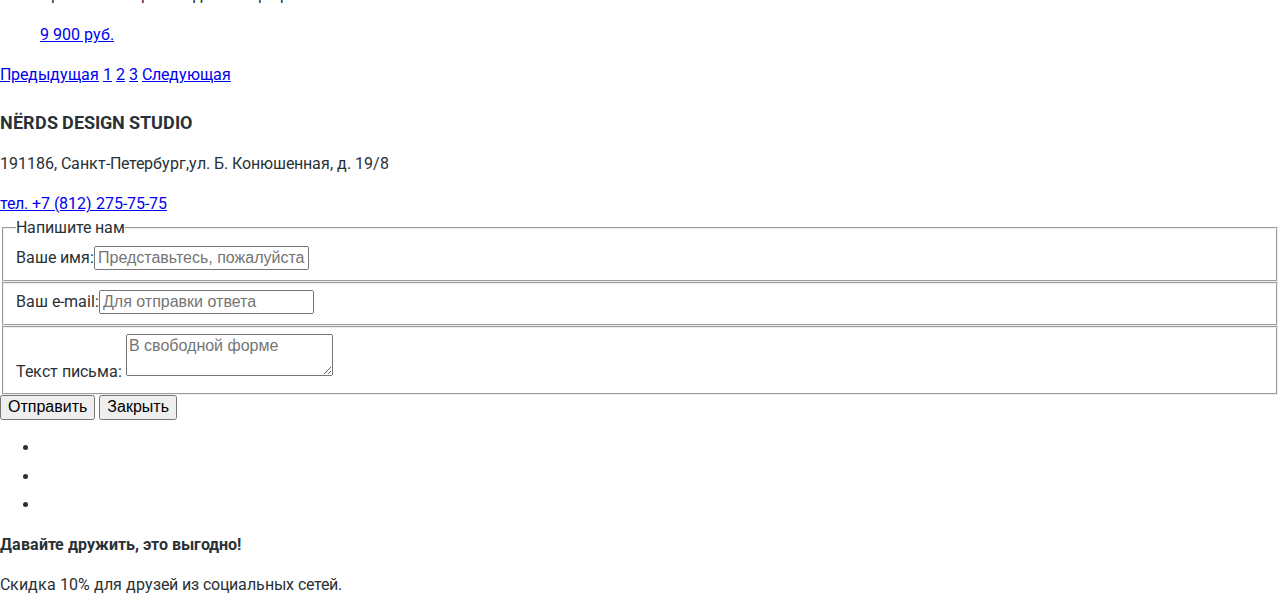
==== commit ef9d0e50: "формат кода" ====
--- a/catalog.html
+++ b/catalog.html
@@ -1,32 +1,32 @@
 ﻿<!DOCTYPE html>
 <html lang="ru">
 <head>
-        <title>NЁRDS | Главная</title>
-        <meta charset="utf-8">
-        <link href="img/favicon.png" type="image/png" rel="shortcut icon">
+		<title>NЁRDS | Главная</title>
+		<meta charset="utf-8">
+		<link href="img/favicon.png" type="image/png" rel="shortcut icon">
 		<link href='http://fonts.googleapis.com/css?family=Roboto:100,300,500&subset=latin,cyrillic-ext,cyrillic,latin-ext' rel='stylesheet' type='text/css'>
-        <link href="css/normalize.css" rel="stylesheet">
+		<link href="css/normalize.css" rel="stylesheet">
 		<link href="css/style.css" rel="stylesheet">
 </head>
 <body>
 	<header class="header">
 			<h2 class="visually-hidden">Веб-студия Нёрдс</h2>
 			<nav class="nav">
-               <a class="main-header-logo">
-                <img src="img/nerds-logo.svg" alt="Нёрдс"></a>
-                <ul class="site-navigation">
-                 <li><a href="index.html">Студия</a></li>
-                 <li><a href="clients.html">Клиенты</a></li>
-                 <li class="site-navigation-current">Магазин</li>
-                 <li><a href="contacts.html">Контакты</a></li>
-                </ul>
-            </nav>
-                 <a class="cart" href="#">Корзина</a>
-    </header>
+				<a class="main-header-logo">
+				<img src="img/nerds-logo.svg" alt="Нёрдс"></a>
+				<ul class="site-navigation">
+					<li><a href="index.html">Студия</a></li>
+					<li><a href="clients.html">Клиенты</a></li>
+					<li class="site-navigation-current">Магазин</li>
+					<li><a href="contacts.html">Контакты</a></li>
+				</ul>
+			</nav>
+			<a class="cart" href="#">Корзина</a>
+	</header>
 	<main class="container">
 		<h1 class="page-title">Магазин готовых шаблонов</h1>
 		<section class="filters">
-		<h3 class="visually-hidden">Фильтр готовых шаблонов:</h3>
+			<h3 class="visually-hidden">Фильтр готовых шаблонов:</h3>
 			<form class="filter" method="get" action="https://echo.htmlacademy.ru">
 				<fieldset class="form-group">
 					<legend class="form-legend">Сетка:</legend>
@@ -75,7 +75,7 @@
 		</section>
 		<section class="catalog">
 			<div class="filter">
-			<h2 class="visually-hidden">Каталог продуктов</h2>
+				<h2 class="visually-hidden">Каталог продуктов</h2>
 				<p class="filter-sort">Сортировать:</p>
 				<a class="filter-price">По цене</a>
 				<a class="filter-type" href="#">По типу</a>
@@ -85,7 +85,7 @@
 			</div>
 				<ul class="catalog-list">
 					<li class="catalog-item">
-					  <a href="catalog-item.html"><img src="http://placehold.it/150x100" alt="Sedona"></a>
+						<a href="catalog-item.html"><img src="http://placehold.it/150x100" alt="Sedona"></a>
 						<div class="catalog-item-info">
 							<h3>Sedona</h3>
 							<p>Информационный сайт для туристов</p>
@@ -93,7 +93,7 @@
 						</div>
 					</li>
 					<li class="catalog-item">
-					  <a href="catalog-item.html"><img src="http://placehold.it/150x100" alt="Pink"></a>
+						<a href="catalog-item.html"><img src="http://placehold.it/150x100" alt="Pink"></a>
 						<div class="catalog-item-info">
 							<h3>Pink App</h3>
 							<p>Продуктовый лендинг приложения для iOS и Android</p>
@@ -101,7 +101,7 @@
 						</div>
 					</li>
 					<li class="catalog-item">
-					  <a href="catalog-item.html"><img src="http://placehold.it/150x100" alt="Barbershop"></a>
+						<a href="catalog-item.html"><img src="http://placehold.it/150x100" alt="Barbershop"></a>
 						<div class="catalog-item-info">
 							<h3>Barbershop</h3>
 							<p>Сайт салоны красоты. Для мужчин, да.</p>
@@ -109,7 +109,7 @@
 						</div>
 					</li>
 					<li class="catalog-item">
-					  <a href="catalog-item.html"><img src="http://placehold.it/150x100" alt="Mishka"></a>
+						<a href="catalog-item.html"><img src="http://placehold.it/150x100" alt="Mishka"></a>
 						<div class="catalog-item-info">
 							<h3>Mishka</h3>
 							<p>Интернет-магазин вязаных игрушек</p>
@@ -117,7 +117,7 @@
 						</div>
 					</li>
 					<li class="catalog-item">
-					  <a href="catalog-item.html"><img src="http://placehold.it/150x100" alt="A plus"></a>
+						<a href="catalog-item.html"><img src="http://placehold.it/150x100" alt="A plus"></a>
 						<div class="catalog-item-info">
 							<h3>A plus</h3>
 							<p>Лендинг курсов повышения квалификации</p>
@@ -125,7 +125,7 @@
 						</div>
 					</li>
 					<li class="catalog-item">
-					  <a href="catalog-item.html"><img src="http://placehold.it/150x100" alt="Kvast"></a>
+						<a href="catalog-item.html"><img src="http://placehold.it/150x100" alt="Kvast"></a>
 						<div class="catalog-item-info">
 							<h3>Кваст</h3>
 							<p>Промо-сайт производителя крафтового кваса</p>
@@ -133,60 +133,51 @@
 						</div>
 					</li>
 				</ul>
-						<div class="pagination">
-							<a href="#" class="prev hidden">Предыдущая</a>
-							<a href="#" class="current">1</a>
-							<a href="#">2</a>
-							<a href="#">3</a>
-							<a href="#" class="next">Следующая</a>
-						</div>
+				<div class="pagination">
+					<a href="#" class="prev hidden">Предыдущая</a>
+					<a href="#" class="current">1</a>
+					<a href="#">2</a>
+					<a href="#">3</a>
+					<a href="#" class="next">Следующая</a>
+				</div>
 		</section>
 	</main>
 	<footer class="main-footer">
 		<section class="contacts">
-		<h2 class="visually-hidden">Контакты</h2>
-			<div class="container">
-				<h2>Nerds design studio</h2>
-				<p>191186, Санкт-Петербург,<br>ул. Б. Конюшенная, д. 19/8<br>тел. +7 (812) 275-75-75</p>
-				<section class="contacts">
-        <h2 class="visually-hidden">Контакты</h2>
-        <img src="img/map.jpg" alt="">
-        <div class="contants__location">
-          <span class="contacts__title">Nёrds design studio</span>
-          <p>191186, Санкт-Петербург, 
-            ул. Б. Конюшенная, д. 19/8</p> 
-
-            <a href="tel:+78122757575">тел. +7 (812) 275-75-75</a>
-          </div>
-        </section>
-        <div class="modal-write">
-          <form action="#" method="post" class="modal-write__form">
-            <fieldset class="modal-write__email">
-              <legend class="modal-write__title">Напишите нам</legend>
-              <label for="name">Ваше имя:<input type="text" id="name" name="name" placeholder="Представьтесь, пожалуйста" required>
-              </label>
-            </fieldset>
-            <fieldset class="modal-write__email">
-              <label for="email">Ваш e-mail:<input type="email" id="email" name="email" placeholder="Для отправки ответа" required>
-              </label>
-            </fieldset>
-            <fieldset class="modal-write__email">
-              <label for="email">Текст письма:</label>
-              <textarea id="message" name="email" placeholder="В свободной форме" required></textarea>
-            </fieldset>
-            <button type="submit" class="modal-write__btn modal-write__btn--submit">Отправить</button>
-            <button type="reset" class="modal-write__btn modal-write__btn--close">Закрыть</button>
-          </form>
-        </div>
+			<h2 class="visually-hidden">Контакты</h2>
+			<img src="img/map.jpg" alt="">
+			<div class="contants__location">
+				<span class="contacts__title">Nёrds design studio</span>
+				<p>191186, Санкт-Петербург,ул. Б. Конюшенная, д. 19/8</p> 
+				<a href="tel:+78122757575">тел. +7 (812) 275-75-75</a>
 			</div>
 		</section>
+		<div class="modal-write">
+			<form action="#" method="post" class="modal-write__form">
+				<fieldset class="modal-write__email">
+					<legend class="modal-write__title">Напишите нам</legend>
+					<label for="name">Ваше имя:<input type="text" id="name" name="name" placeholder="Представьтесь, пожалуйста" required>
+					</label>
+				</fieldset>
+				<fieldset class="modal-write__email">
+					<label for="email">Ваш e-mail:<input type="email" id="email" name="email" placeholder="Для отправки ответа" required>
+					</label>
+				</fieldset>
+				<fieldset class="modal-write__email">
+					<label for="email">Текст письма:</label>
+					<textarea id="message" name="email" placeholder="В свободной форме" required></textarea>
+				</fieldset>
+				<button type="submit" class="modal-write__btn modal-write__btn--submit">Отправить</button>
+				<button type="reset" class="modal-write__btn modal-write__btn--close">Закрыть</button>
+			</form>
+		</div>
 			<ul class="social-buttons">
 				<li><a class="social-button" href="#"><img src="img/vk-icon.svg" alt="vk"></a></li>
 				<li><a class="social-button" href="#"><img src="img/fb-icon.svg" alt="fb"></a></li>
 				<li><a class="social-button" href="#"><img src="img/insta-icon.svg" alt="inst"></a></li>
 			</ul>
-				<b>Давайте дружить, это выгодно!</b>
-				<p>Скидка 10% для друзей из социальных сетей.</p>
+			<b>Давайте дружить, это выгодно!</b>
+			<p>Скидка 10% для друзей из социальных сетей.</p>
 	</footer>
 </body>
 </html>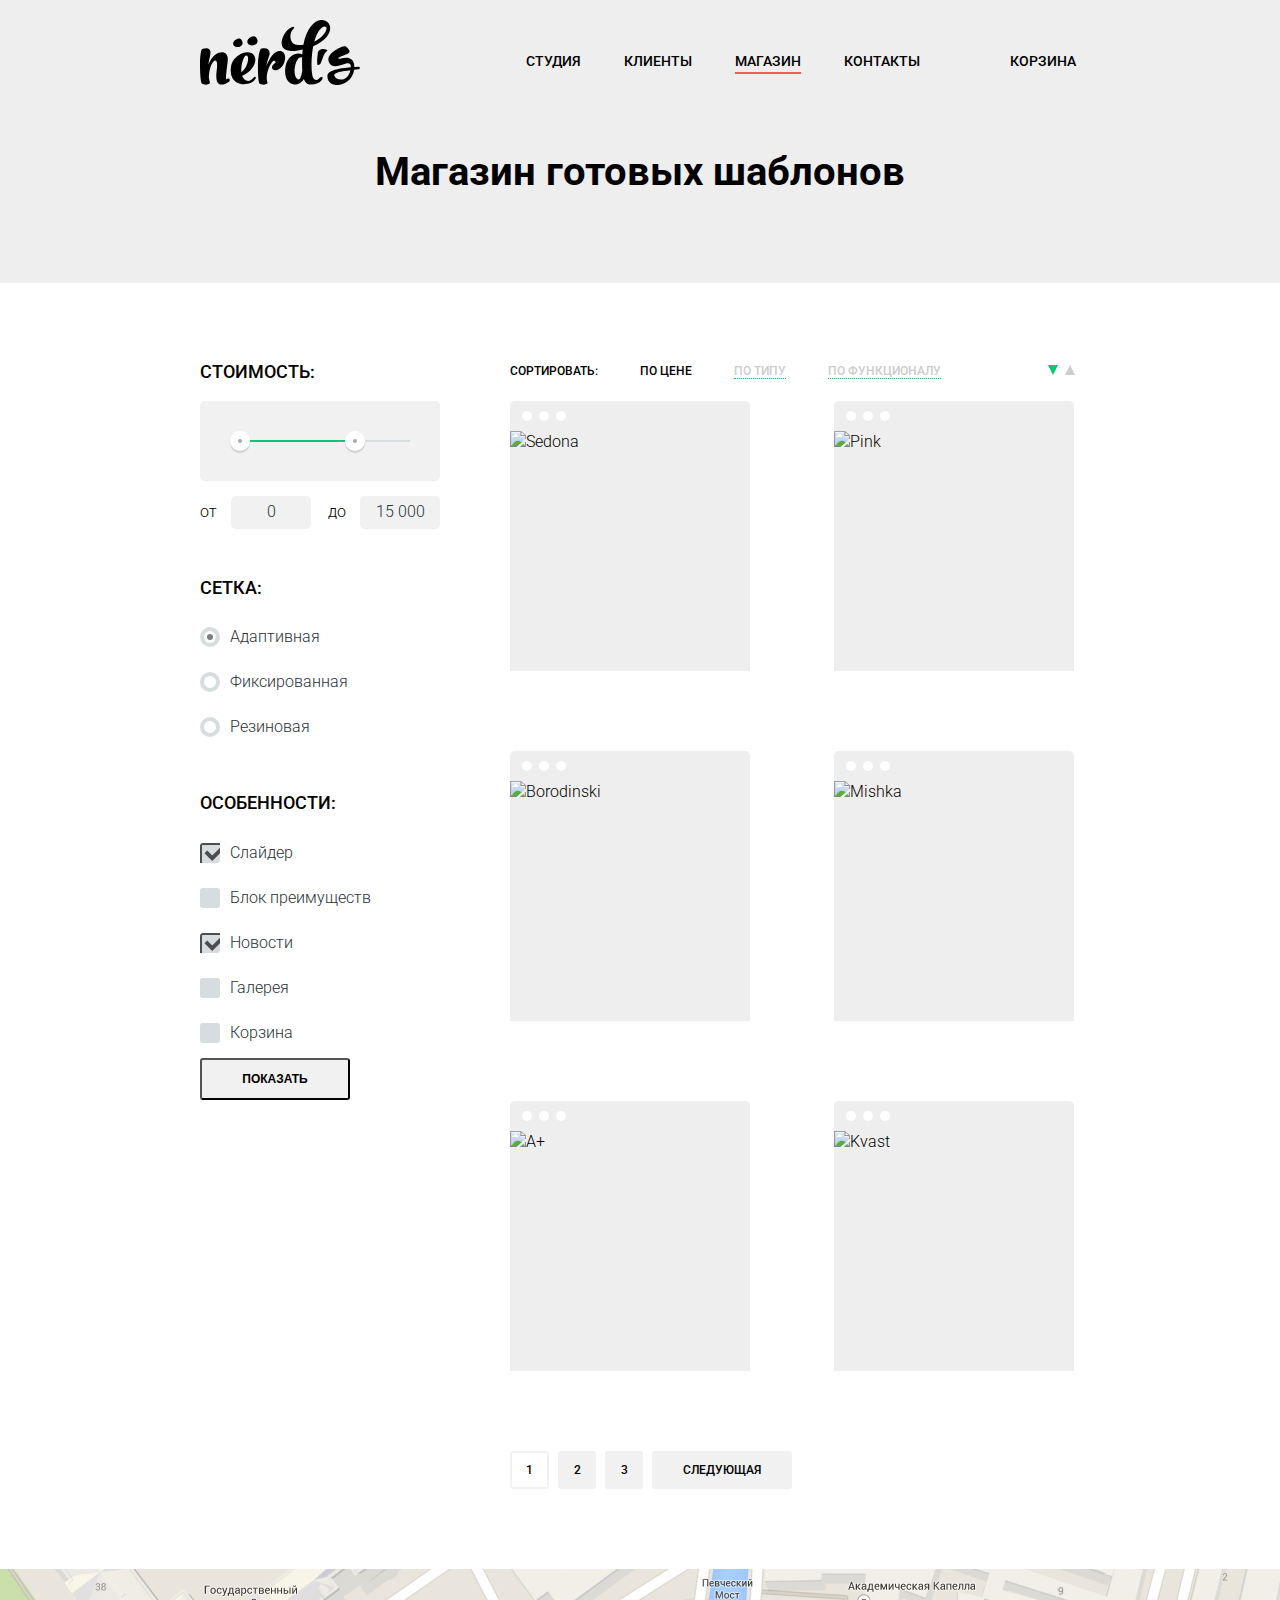
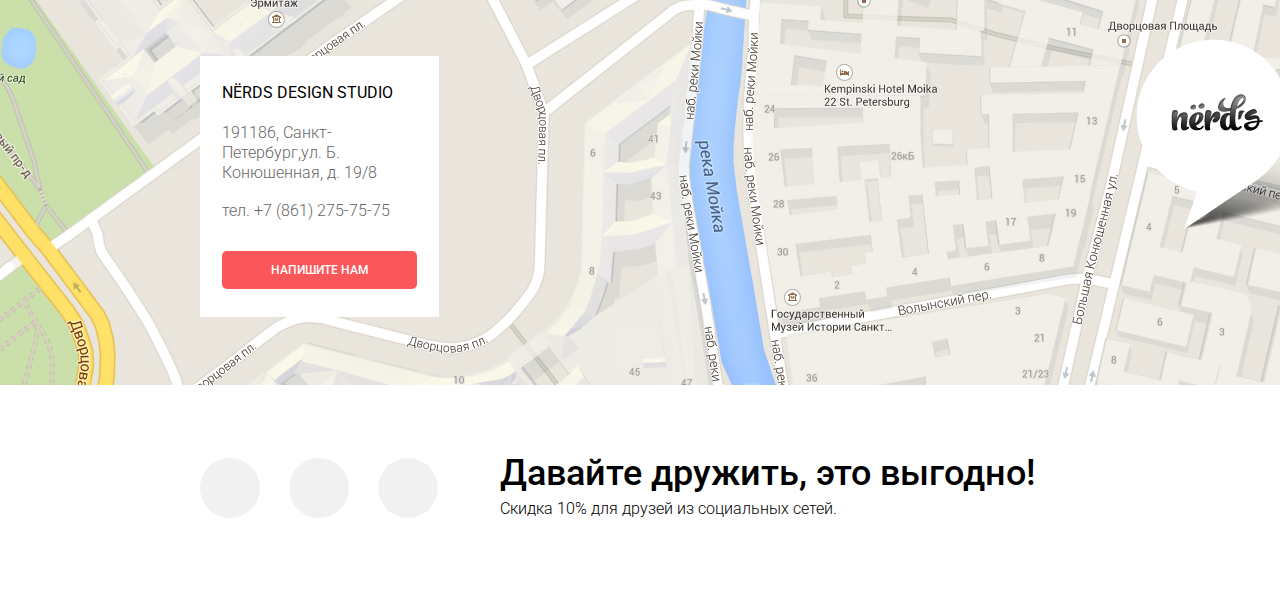
==== commit 82ae0eb7: "закончил проект на 85%" ====
--- a/catalog.html
+++ b/catalog.html
@@ -9,175 +9,225 @@
 		<link href="css/style.css" rel="stylesheet">
 </head>
 <body>
-	<header class="header">
-			<h2 class="visually-hidden">Веб-студия Нёрдс</h2>
-			<nav class="nav">
-				<a class="main-header-logo">
-				<img src="img/nerds-logo.svg" alt="Нёрдс"></a>
-				<ul class="site-navigation">
+<header class="page-header">
+	<div class="layout-center-wrapper">
+		<div class="header-top clearfix">
+			<div class="header-top__logo"><a href="index.html"><img src="img/nerds-logo.svg" alt="NЁRDS"></a>
+			</div>
+				<ul class="header-top__menu">
 					<li><a href="index.html">Студия</a></li>
-					<li><a href="clients.html">Клиенты</a></li>
-					<li class="site-navigation-current">Магазин</li>
-					<li><a href="contacts.html">Контакты</a></li>
+					<li><a href="#">Клиенты</a></li>
+					<li><a><span class="header-menu-active">Магазин</span></a></li>
+					<li><a href="#">Контакты</a></li>
+					</ul>
+			<div class="header-top__cart">
+					<a class="header-top__cart-enter" href="#">Корзина</a>
+			</div>
+		</div>
+		<div class="shop-title">
+			<h1>Магазин готовых шаблонов</h1>
+		</div>
+	</div>
+</header>
+<main>
+	<div class="layout-center-wrapper">
+		<div class="shop-catalog clearfix">
+			<div class="catalog-filters">
+				<form class="catalog-filter" action="" method="post">
+					<div class="catalog-filter--block">
+						<h2 class="filter-title">Стоимость:</h2>
+						<div class="range-controls">
+							<div class="scale"><div class="bar"></div></div>
+							<div class="toggle min-toggle"></div>
+							<div class="toggle max-toggle"></div>
+						</div>
+						<div class="price-controls">
+							<label>от <input class="min-price" type="text" value="0"></label>
+							<div class="max-price--absolute"><label>до <input class="max-price" type="text" value="15 000"></label></div>
+						</div>
+					</div>
+						<h2 class="filter-title">Сетка:</h2>
+						<input type="radio" name="grid" value="responsive" id="responsive" checked><label for="responsive">Адаптивная</label>
+						<input type="radio" name="grid" value="fixed" id="fixed"><label for="fixed">Фиксированная</label>
+						<input type="radio" name="grid" value="fluid" id="fluid"><label for="fluid">Резиновая</label><br>
+						<h2 class="filter-title">Особенности:</h2>
+						<input type="checkbox" name="slider" id="slider-field" checked>
+						<label for="slider-field">Слайдер</label>
+						<input type="checkbox" name="features" id="features-field">
+						<label for="features-field">Блок преимуществ</label>
+						<input type="checkbox" name="news" id="news-field" checked>
+						<label for="news-field">Новости</label>
+						<input type="checkbox" name="gallery" id="gallery-field">
+						<label for="gallery-field">Галерея</label>
+						<input type="checkbox" name="cart" id="cart-field">
+						<label for="cart-field">Корзина</label>
+					<button type="submit">Показать</button>
+				</form>
+			</div>
+<!-- Catalog Items -->
+			<div class="catalog-content">
+				<ul class="items-filter">
+					<li>Сортировать:</li>
+					<li><a class="items-filter-active" href="javascript:void(0)"><span>по цене</span></a></li>
+					<li><a href="#)"><span>по типу</span></a></li>
+					<li><a href="#"><span>по функционалу</span></a></li>
+					<li><a class="item-sort-down item-sort-down-active" href="#">по убыванию</a></li>
+					<li><a class="item-sort-up" href="#">по возрастанию</a></li>
 				</ul>
-			</nav>
-			<a class="cart" href="#">Корзина</a>
-	</header>
-	<main class="container">
-		<h1 class="page-title">Магазин готовых шаблонов</h1>
-		<section class="filters">
-			<h3 class="visually-hidden">Фильтр готовых шаблонов:</h3>
-			<form class="filter" method="get" action="https://echo.htmlacademy.ru">
-				<fieldset class="form-group">
-					<legend class="form-legend">Сетка:</legend>
-					<ul class="form-list">
-						<li class="filter-option">
-							<input id="input1" class="filter-button" type="radio" name="options" value="1">
-							<label for="input1">Адаптивная</label>
-						</li>
-						<li class="filter-option">
-							<input id="input2" class="filter-button" type="radio" name="options" value="2">
-							<label for="input2">Фиксированная</label>
-						</li>
-						<li class="filter-option">
-							<input id="input3" class="filter-button" type="radio" name="options" value="3">
-							<label for="input3">Резиновая</label>
-						</li>
-					</ul>
-				</fieldset>
-				<fieldset class="form-group">
-					<legend class="form-legend">Особенности:</legend>
-					<ul class="form-list">
-						<li class="filter-option">
-							<input id="input4" class="filter-input filter-input-checkbox" type="checkbox" name="options1" checked>
-							<label for="input4">Слайдер</label>
-						</li>
-						<li class="filter-option">
-							<input id="input5" class="filter-input filter-input-checkbox" type="checkbox" name="options2" checked>
-							<label for="input5">Блок преимуществ</label>
-						</li>
-						<li class="filter-option">
-							<input id="input6" class="filter-input filter-input-checkbox" type="checkbox" name="options3" checked>
-							<label for="input6">Новости</label>
-						</li>
-						<li class="filter-option">
-							<input id="input7" class="filter-input filter-input-checkbox" type="checkbox" name="options4" checked>
-							<label for="input7">Галерея</label>
-						</li>
-						<li class="filter-option">
-							<input id="input8" class="filter-input filter-input-checkbox" type="checkbox" name="options5" checked>
-							<label for="input8">Корзина</label>
-						</li>
-					</ul>
-				</fieldset>
-				<button type="submit" class="filter-button button">Показать</button>
+				<div class="catalog-items">
+					<div class="catalog-item">
+						<div class="item-image"><img src="images/item1.jpg" alt="Sedona" />
+						</div>
+						<div class="item-action">
+							<h3 class="item-title">SEDONA</h3>
+							<p class="item-price">Информационный сайт туристов</p>
+							<a class="btn item-btn" title="Купить" href="#">9 900 р.</a>
+						</div>
+					</div>
+					<div class="catalog-item">
+						<div class="item-image"><img src="images/item2.jpg" alt="Pink" />
+						</div>
+						<div class="item-action">
+							<h3 class="item-title">PINK</h3>
+							<p class="item-price">Сайт-визитка мобильного приложения</p>
+							<a  class="btn item-btn" title="Купить" href="#">9 900 р.</a>
+						</div>
+					</div>
+					<div class="catalog-item">
+						<div class="item-image"><img src="images/item3.jpg" alt="Borodinski" />
+						</div>
+						<div class="item-action">
+							<h3 class="item-title">BORODINSKI</h3>
+							<p class="item-price">Лэндинг пэйдж барбершопа</p>
+							<a class="btn item-btn" title="Купить" href="#">9 900 р.</a>
+						</div>
+					</div>
+					<div class="catalog-item">
+					<div class="item-image"><img src="images/item4.jpg" alt="Mishka" />
+					</div>
+						<div class="item-action">
+							<h3 class="item-title">MISHKA</h3>
+							<p class="item-price">Интернет-магазин с личным кабинетом</p>
+							<a class="btn item-btn" title="Купить" href="#">9 900 р.</a>
+						</div>
+					</div>
+					<div class="catalog-item">
+						<div class="item-image"><img src="images/item5.jpg" alt="A+" />
+						</div>
+						<div class="item-action">
+							<h3 class="item-title">A+</h3>
+							<p class="item-price">Сайт образовательного учереждения</p>
+							<a class="btn item-btn" title="Купить" href="#">9 900 р.</a>
+						</div>
+					</div>
+					<div class="catalog-item">
+						<div class="item-image"><img src="images/item6.jpg" alt="Kvast" />
+						</div>
+						<div class="item-action">
+							<h3 class="item-title">КВАСТ</h3>
+							<p class="item-price">Сайт-визитка крафтового пива</p>
+							<a class="btn item-btn" title="Купить" href="#">9 900 р.</a>
+						</div>
+					</div>
+				</div>
+				<div class="catalog-paginator">
+					<a class="active" href="#">1</a>
+					<a href="javascript:void(0)">2</a>
+					<a href="javascript:void(0)">3</a>
+					<a class="next" href="javascript:void(0)">Следующая</a>
+				</div>
+			</div>
+		</div>
+	</div>
+</main>
+		<!-- Form Write us -->
+		<div class="write-us">
+			<form class="contact-form" action="#" method="post">
+				<div class="half-width">
+					<label for="login-field" class="contact-name">Ваше имя:</label>
+					<input type="text" name="login" id="login-field" placeholder="Представьтесь, пожалуйста" required>
+				</div>
+				<div class="half-width">
+					<label for="email-field" class="contact-email">Ваш e-mail:</label>
+					<input type="email" name="email" id="email-field" placeholder="Для отправки ответа" required>
+				</div>
+				<label for="text-field">Текст письма:</label>
+				<textarea name="contact-text" id="text-field" rows="4">В свободной форме</textarea>
+				<div class="contact-buttons">
+					<input class="btn form-submit-btn" type="submit" value="Отправить">
+					<input class="btn form-esc-btn write-us-close" type="button" value="Отмена">
+				</div>
 			</form>
-		</section>
-		<section class="catalog">
-			<div class="filter">
-				<h2 class="visually-hidden">Каталог продуктов</h2>
-				<p class="filter-sort">Сортировать:</p>
-				<a class="filter-price">По цене</a>
-				<a class="filter-type" href="#">По типу</a>
-				<a class="filter-name" href="#">По названию</a>
-				<a class="filter-up" href="#">По возрастанию</a>
-				<a class="filter-down" href="#">По убыванию</a>
-			</div>
-				<ul class="catalog-list">
-					<li class="catalog-item">
-						<a href="catalog-item.html"><img src="http://placehold.it/150x100" alt="Sedona"></a>
-						<div class="catalog-item-info">
-							<h3>Sedona</h3>
-							<p>Информационный сайт для туристов</p>
-							<a href="catalog-item.html">9 900 руб.</a>
-						</div>
-					</li>
-					<li class="catalog-item">
-						<a href="catalog-item.html"><img src="http://placehold.it/150x100" alt="Pink"></a>
-						<div class="catalog-item-info">
-							<h3>Pink App</h3>
-							<p>Продуктовый лендинг приложения для iOS и Android</p>
-							<a href="catalog-item.html">9 900 руб.</a>
-						</div>
-					</li>
-					<li class="catalog-item">
-						<a href="catalog-item.html"><img src="http://placehold.it/150x100" alt="Barbershop"></a>
-						<div class="catalog-item-info">
-							<h3>Barbershop</h3>
-							<p>Сайт салоны красоты. Для мужчин, да.</p>
-							<a href="catalog-item.html">9 900 руб.</a>
-						</div>
-					</li>
-					<li class="catalog-item">
-						<a href="catalog-item.html"><img src="http://placehold.it/150x100" alt="Mishka"></a>
-						<div class="catalog-item-info">
-							<h3>Mishka</h3>
-							<p>Интернет-магазин вязаных игрушек</p>
-							<a href="catalog-item.html">9 900 руб.</a>
-						</div>
-					</li>
-					<li class="catalog-item">
-						<a href="catalog-item.html"><img src="http://placehold.it/150x100" alt="A plus"></a>
-						<div class="catalog-item-info">
-							<h3>A plus</h3>
-							<p>Лендинг курсов повышения квалификации</p>
-							<a href="catalog-item.html">9 900 руб.</a>
-						</div>
-					</li>
-					<li class="catalog-item">
-						<a href="catalog-item.html"><img src="http://placehold.it/150x100" alt="Kvast"></a>
-						<div class="catalog-item-info">
-							<h3>Кваст</h3>
-							<p>Промо-сайт производителя крафтового кваса</p>
-							<a href="catalog-item.html">9 900 руб.</a>
-						</div>
-					</li>
-				</ul>
-				<div class="pagination">
-					<a href="#" class="prev hidden">Предыдущая</a>
-					<a href="#" class="current">1</a>
-					<a href="#">2</a>
-					<a href="#">3</a>
-					<a href="#" class="next">Следующая</a>
-				</div>
-		</section>
-	</main>
-	<footer class="main-footer">
-		<section class="contacts">
-			<h2 class="visually-hidden">Контакты</h2>
-			<img src="img/map.jpg" alt="">
-			<div class="contants__location">
-				<span class="contacts__title">Nёrds design studio</span>
-				<p>191186, Санкт-Петербург,ул. Б. Конюшенная, д. 19/8</p> 
-				<a href="tel:+78122757575">тел. +7 (812) 275-75-75</a>
-			</div>
-		</section>
-		<div class="modal-write">
-			<form action="#" method="post" class="modal-write__form">
-				<fieldset class="modal-write__email">
-					<legend class="modal-write__title">Напишите нам</legend>
-					<label for="name">Ваше имя:<input type="text" id="name" name="name" placeholder="Представьтесь, пожалуйста" required>
-					</label>
-				</fieldset>
-				<fieldset class="modal-write__email">
-					<label for="email">Ваш e-mail:<input type="email" id="email" name="email" placeholder="Для отправки ответа" required>
-					</label>
-				</fieldset>
-				<fieldset class="modal-write__email">
-					<label for="email">Текст письма:</label>
-					<textarea id="message" name="email" placeholder="В свободной форме" required></textarea>
-				</fieldset>
-				<button type="submit" class="modal-write__btn modal-write__btn--submit">Отправить</button>
-				<button type="reset" class="modal-write__btn modal-write__btn--close">Закрыть</button>
-			</form>
-		</div>
-			<ul class="social-buttons">
-				<li><a class="social-button" href="#"><img src="img/vk-icon.svg" alt="vk"></a></li>
-				<li><a class="social-button" href="#"><img src="img/fb-icon.svg" alt="fb"></a></li>
-				<li><a class="social-button" href="#"><img src="img/insta-icon.svg" alt="inst"></a></li>
-			</ul>
-			<b>Давайте дружить, это выгодно!</b>
-			<p>Скидка 10% для друзей из социальных сетей.</p>
+		</div>
+		
+	<!---- Map -->
+	
+	<div class="map">
+		<div class="layout-center-wrapper clearfix">
+			<div class="map__adds">
+				<p class="map__adds--h1"><strong>NЁRDS DESIGN STUDIO</strong></p>
+				<p class="map__adds--p">191186, Санкт-Петербург,ул. Б. Конюшенная, д. 19/8</p>
+				<p class="map__adds--p">тел. +7 (861) 275-75-75</p>
+				<a class="btn map__adds--btn" href="#">Напишите нам</a>
+			</div>
+		</div>
+		<div class="map__marker">
+		<a href="https://goo.gl/maps/RU2a8WUzg572"><img src="img/map-marker.png"></a>
+		</div>
+	</div>
+<!-- Footer -->
+	<footer class="page-footer layout-center-wrapper clearfix">
+		<div class="page-footer__btn-social">
+			<a href="http://vk.com" class="btn-social btn-social--vk"><img src="">VK</a>
+			<a href="http://facebook.com" class="btn-social btn-social--fb">FB</a>
+			<a href="http://instagram.com" class="btn-social btn-social--inst">Inst</a>
+		</div>
+		<div class="page-footer__text">
+			<span class="page-footer__text-p">Давайте дружить, это выгодно!</span>
+			Скидка 10% для друзей из социальных сетей.
+		</div>
 	</footer>
+<script>
+
+	var link = document.querySelector('.map__adds--btn');
+	var popup = document.querySelector('.write-us');
+	var close = popup.querySelector('.write-us-close');
+	var form = popup.querySelector('form');
+	var login = form.querySelector('.login-field');
+	var password = form.querySelector('.email-field');
+	var storage = localStorage.getItem('login');
+
+	link.addEventListener('click', function(event) {
+		event.preventDefault();
+		popup.classList.add('write-us-show');
+		if (storage) {
+		login.value = storage;
+		email.focus();
+		} else {
+		login.focus();
+		}
+	}, false);
+
+	close.addEventListener('click', function(event) {
+		event.preventDefault();
+		popup.classList.remove('write-us-show');
+	}, false);
+
+	form.addEventListener('submit', function(event) {
+		if (!login.value || !password.value) {
+		event.preventDefault();
+		popup.classList.add('login-popup-error');
+		} else {
+		localStorage.setItem('login', login.value);
+		}
+	}, false);
+
+	window.addEventListener('keydown', function(event) {
+		if (event.keyCode == 27 && popup.classList.contains('write-us-show')) {
+		popup.classList.remove('write-us-show');
+		}
+	}, false);
+
+</script>
 </body>
 </html>--- a/css/style.css
+++ b/css/style.css
@@ -1,82 +1,1105 @@
-body {
-  font-family: "Roboto", serif;
-  font-size: 16px;
-  line-height: 24px;
-  font-weight: 400;
-  color: #283136;
+html, body{
+	margin:0;
+	padding:0;
+}
+
+body{
+	font-family: 'Roboto', sans-serif;
+	font-size:16px;
+	line-height:22px;
+	font-weight: 300;
 }
 
 .visually-hidden:not(.form__input) {
-  position: absolute;
-  clip: rect(0 0 0 0);
-  width: 1px;
-  height: 1px;
-  margin: -1px;
-}
-
-.slider__title {
-  font-size: 18px;
-  font-weight: bold;
-  text-transform: uppercase;
-}
-
-.service__title {
-  font-size: 24px;
-  font-weight: bold;
-  text-transform: uppercase;
-}
-
-.about__title {
-  font-size: 45px;
-}
-
-.about__bold {
-  font-size: 16px;
-  font-weight: bold;
-  text-transform: uppercase;
-}
-
-.features__title {
-  font-size: 45px;
-  font-weight: bold;
-  text-transform: uppercase;
-}
-
-.header__title {
-  font-size: 55px;
-  font-weight: bold;
-}
-
-.filter__title {
-  font-size: 18px;
-  font-weight: bold;
-  text-transform: uppercase;
-}
-
-.sort__title--bold {
-  font-size: 18px;
-  font-weight: bold;
-  text-transform: uppercase;
-
-}
-.catalog__title {
-  font-size: 18px;
-  font-weight: bold;
-  text-transform: uppercase;
-
-}
-
-.contacts__title {
-  font-size: 18px;
-  font-weight: bold;
-  text-transform: uppercase;
-}
-
-.footer__bold {
-  font-size: 38px;
-  font-weight: bold;
-}
-
-.write-us__title {
-    font-size: 45px;
+	position: absolute;
+	clip: rect(0 0 0 0);
+	width: 1px;
+	height: 1px;
+	margin: -1px;
+}
+
+a {
+	outline: none;
+}
+
+.layout-center-wrapper{
+	width:880px;
+	padding:0 10px;
+	margin:0 auto;
+}
+
+.clearfix:after{
+	content:"";
+	display:table;
+	clear:both;
+}
+
+.page-header{
+	background-color:#eee;
+	font-size:14px;
+	font-weight:500;
+	margin-bottom:60px;
+}
+
+.header-top__logo{
+	width:240px;
+	float:left;
+	padding-top:20px;
+}
+
+.header-top__menu{
+	width:500px;
+	float:left;
+	list-style:none;
+	margin:0;
+	padding:0;
+	text-align:right;
+	text-transform:uppercase;
+}
+
+.header-top__menu li{
+	display:inline-block;
+}
+
+.header-top__menu a{
+	display:block;
+	padding:5px 20px;
+	padding-top:50px;
+	color:#000;
+	text-decoration:none;
+}
+
+.header-menu-active{
+	position:relative;
+}
+
+.header-menu-active:after{
+	content:"";
+	position:absolute;
+	width:100%;
+	height:2px;
+	background:#fb565a;
+	left:0;
+	bottom:-5px;
+}
+
+.header-top__cart{
+	position:relative;
+	width:100px;
+	float:right;
+}
+
+.header-top__cart-enter{
+	position:relative;
+	display:block;
+	padding:50px 10px 5px 30px;
+	color:#000;
+	text-decoration:none;
+	text-transform:uppercase;
+}
+
+.header-top__menu a:link{ color:#000; }
+.header-top__menu a:hover{ color:#fb565a; }
+.header-top__menu a:active{ color:#a6a6a6; }
+.header-top__cart-enter:link{ color:#000; }
+.header-top__cart-enter:hover{ color:#fb565a; }
+.header-top__cart-enter:active{ color:#a6a6a6; }
+.header-top__cart-enter:before{
+	content:"";
+	position:absolute;
+	left:3px;
+	bottom:9px;
+	width:16px;
+	height:13px;
+	background:url(../images/icon-trolley.png) no-repeat 0 0;
+}
+
+.header-top__cart-enter:hover:before{
+	background:url(../images/icon-trolley.png) no-repeat -18px 0;
+}
+
+.header-top__cart-enter:active:before{
+	background:url(../images/icon-trolley.png) no-repeat 0 0;
+	opacity:.5;
+}
+
+.slider {
+	position: relative;
+}
+
+.slider__slide-text{
+	width:480px;
+	padding:65px 0;
+	color:#283136;
+	font-size:16px;
+	font-weight:300;
+	line-height:1.4; /* 22px / 16px */
+}
+
+.slider__slide-h1{
+	font-size:36px;
+	line-height:1; 
+	font-weight:500;
+	color:#000;
+}
+
+.slider__slide-text p{
+	margin-bottom:20px;
+}
+.slide--first{
+	background:url(../images/slide-1.png) no-repeat 100% 100%;
+}
+
+.slide--second{
+	background:url(../images/slide-2.png) no-repeat 100% 100%;
+}
+.slide--third{
+	background:url(../images/slide-3.png) no-repeat 100% 100%;
+}
+
+.slider-slides .slider__slide{
+	height:350px;
+	width:880px;
+	float:left;
+	background-color:#eee;
+}
+
+.slider-slides{
+	width:300%;
+	transition: transform .8s ease;
+}
+
+.slider-inner{
+	overflow:hidden;
+}
+
+.slider-controls{
+	position:absolute;
+	bottom:93px;
+	left:50%;
+	width:200px;
+	height:10px;
+	margin-left:-100px;
+	text-align:center;
+	z-index:5;
+}
+
+.slider-controls label{
+	display:inline-block;
+	width:4px;
+	height:4px;
+	margin:0 3px;
+	background:#fff;
+	border:3px solid #fff;
+	vertical-align:top;
+	cursor:pointer;
+	-webkit-border-radius:50%;
+	-moz-border-radius:50%;
+	border-radius:50%;
+	transition: background-color .2s;
+}
+
+input[id^="btn-"]{
+	display: none;
+}
+#btn-1:checked ~ .slider-controls label[for="btn-1"],
+#btn-2:checked ~ .slider-controls label[for="btn-2"],
+#btn-3:checked ~ .slider-controls label[for="btn-3"]{
+	background-color:#c1c1c1;
+}
+
+#btn-1:checked ~ .slider-inner .slider-slides{
+	transform:translate(0);
+}
+
+#btn-2:checked ~ .slider-inner .slider-slides{
+	transform:translate(-880px);
+}
+
+#btn-3:checked ~ .slider-inner .slider-slides{
+	transform:translate(-1760px);
+}
+
+.btn{
+	display:block;
+	width:140px;
+	padding:10px;
+	background:#fb565a;
+	color:#fff;
+	font-size:12px;
+	font-weight:500;
+	line-height:18px;
+	text-align:center;
+	text-decoration:none;
+	text-transform:uppercase;
+	cursor:pointer;
+	-webkit-border-radius:5px;
+	-moz-border-radius:5px;
+	border-radius:5px;
+}
+
+.slide-btn{
+	width:220px;
+}
+
+.slideimg {
+	width:70%;
+	height:auto;
+	float: right;
+	
+}
+
+/*  Main   */
+.btn:hover{
+	background:#d6494d;
+}
+
+.btn:active{
+	background:#b63538;
+	color:#d08384;
+	-webkit-box-shadow:inset 0 3px 0 0 #9b2d30;
+		-moz-box-shadow:inset 0 3px 0 0 #9b2d30;
+			box-shadow:inset 0 3px 0 0 #9b2d30;
+}
+
+.promo__green-btn{
+	background:#00ca74;
+}
+
+.promo__green-btn:hover{
+	background:#01a25e;
+}
+
+.promo__green-btn:active{
+	background:#009053;
+	color:#43ad80;
+	-webkit-box-shadow:inset 0 3px 0 0 #007b47;
+		-moz-box-shadow:inset 0 3px 0 0 #007b47;
+			box-shadow:inset 0 3px 0 0 #007b47;
+}
+
+.promo__yellow-btn{
+	background:#efc84a;
+}
+
+.promo__yellow-btn:hover{
+	background:#d6ae2c;
+}
+
+.promo__yellow-btn:active{
+	background:#c09b24;
+	color:#d3b966;
+	-webkit-box-shadow:inset 0 3px 0 0 #a3841f;
+		-moz-box-shadow:inset 0 3px 0 0 #a3841f;
+			box-shadow:inset 0 3px 0 0 #a3841f;
+}
+
+.promo-blocks{
+	border-bottom:2px solid #eee;
+	padding-bottom:60px;
+}
+
+.promo{
+	width:240px;
+	min-height:180px;
+	float:left;
+	margin-left:80px;
+	padding-top:130px;
+	background:url(../images/promo.jpg) no-repeat 0 0;
+}
+
+.promo--title~p{
+	margin-bottom:25px;
+}
+
+.promo--title{
+	text-transform:uppercase;
+	font-weight:500;
+	line-height:30px;
+}
+
+.promo__red{
+	margin-left:0;
+}
+
+.promo__green{
+	background-position: -245px 0;
+}
+
+.promo__yellow{
+	background-position: -495px 0;
+}
+
+.content__block-top{
+	padding:45px 320px 30px 0;
+	background:url(../img/content-logo.png) no-repeat 100% 45%;
+}
+
+.block-bottom--right{
+	width:330px;
+	float:right;
+}
+
+.block-bottom--left{
+	width:540px;
+	float:left;
+}
+
+.content__block-bottom{
+	border-bottom:2px solid #eee;
+	padding-bottom:60px;
+}
+
+.block-bottom--ul{
+	margin:0;
+	padding:0;
+	list-style:none;
+}
+
+.block-bottom--ul li{
+	position:relative;
+	padding:9px 0;
+	padding-left:35px;
+}
+
+.block-bottom--ul li:before{
+	content:'';  
+	display: inline-block;
+	width: 25px;
+	margin-right:10px;
+	margin-bottom: 2px;
+	vertical-align:middle;
+	border: 1px solid #fb565a;
+}
+
+.content-h1{
+	font-size:30px;
+	line-height:30px;
+}
+
+.block-bottom--h2{
+	font-size:16px;
+	font-weight:500;
+	text-transform:uppercase;
+}
+
+.percent {
+	font-size: 20px;
+	font-weight: 900;
+	
+}
+
+.percent-desc {
+	font-size: 12px;
+	line-height: 1;
+	
+}
+
+.partners{
+	border-bottom:2px solid #eee;
+	margin-bottom:83px;
+	padding-bottom:25px;
+	padding-top:35px;
+}
+
+.partners a,
+.partners a:link{
+	margin-right:90px;
+	opacity:.2;
+}
+
+.partners a:last-child{ margin-right:0; }
+.partners a:hover{ opacity:1; }
+.partners a:active{ opacity:.1; }
+
+
+
+.map{
+	position:relative;
+	height:416px;
+	background:url(../img/map.jpg) no-repeat 30% 50%;
+}
+
+
+
+.map__marker {
+	width:150px;
+	position:absolute;
+	top:90px;
+	float:right;
+	margin: -20px 1000px;
+	
+}
+
+
+.map__adds{
+	width:195px;
+	position:absolute;
+	top:87px;
+	float:left;
+	background:#fff;
+	padding:23px 22px;
+}
+
+.map__adds--h1{
+	margin:0;
+	line-height:1.8; /* 30px / 16px */
+}
+
+.map__adds--p{
+	line-height:1.25;
+	margin-bottom:18px;
+	color:#666;
+}
+
+.map__adds--p:last-of-type{
+	margin-bottom:30px;
+}
+
+.map__adds--btn{
+	width:175px;
+	margin-bottom:5px;
+}
+
+.page-footer{
+	padding:57px 0 70px 0;
+}
+.page-footer__btn-social{
+	width:245px;
+	float:left;
+}
+
+.page-footer__text{
+	width:580px;
+	float:right;
+}
+
+.page-footer__text-p{
+	display:block;
+	font-weight:500;
+	font-size:36px;
+	line-height:36px;
+	margin-bottom:7px;
+	padding-top:13px;
+}
+
+.btn-social{
+	display:inline-block;
+	font:0/0 a;
+	text-shadow:none;
+	color:transparent;
+	background:#f1f1f1;
+	width:60px;
+	height:60px;
+	margin-right:25px;
+	border-radius:30px;
+}
+
+.btn-social:last-child{
+	margin-right:0;
+}
+
+.btn-social--fb{
+	background-position:-34px 19px;
+
+}
+
+.btn-social--inst{
+	background-position:-102px 19px;
+}
+
+.btn-social--vk{
+	background-position:-102px 19px;
+}
+.btn-social:hover{
+	background:#fb565a;
+}
+
+.btn-social:active{
+	background:#d6494d 
+	-webkit-box-shadow:inset 0 3px 0 0 #b63e42;
+	-moz-box-shadow:inset 0 3px 0 0 #b63e42;
+	box-shadow:inset 0 3px 0 0 #b63e42;
+}
+
+.btn-social--fb:hover{
+	background:#fb565a url(../img/fb-icon.svg) no-repeat -34px 19px;
+}
+
+.btn-social--fb:active{
+	background:#d6494d url(../img/fb-icon.svg) no-repeat -34px 19px;
+}
+
+.btn-social--inst:hover{
+	background:#fb565a url(../img/insta-icon.svg) no-repeat -102px 19px;
+}
+
+.btn-social--inst:active{
+	background:#d6494d url(../img/insta-icon.svg) no-repeat -102px 19px;
+}
+
+.btn-social--vk:hover{
+	background:#fb565a url(../img/vk-icon.svg) no-repeat -102px 19px;
+}
+
+.btn-social--vk:active{
+	background:#d6494d url(../img/vk-icon.svg) no-repeat -102px 19px;
+}
+
+/* popup Form Write us */
+@-webkit-keyframes login-open {
+	0%   { -webkit-transform: translateY(-2000px); }
+	70%  { -webkit-transform: translateY(30px);    }
+	90%  { -webkit-transform: translateY(-10px);   }
+	100% { -webkit-transform: translateY(0);       }
+}
+
+@keyframes login-open {
+	0%   { transform: translateY(-2000px); }
+	70%  { transform: translateY(30px);    }
+	90%  { transform: translateY(-10px);   }
+	100% { transform: translateY(0);       }
+}
+
+.write-us{
+	display:none;
+	position:absolute;
+	top:1500px;
+	left:50%;
+	margin-left:-315px;
+	width:470px;
+	min-height:250px;
+	padding:50px 80px;
+	background:#fff;
+	box-shadow: 0 20px 35px #626363;
+	font-weight:500;
+	font-size:16px;
+	line-height:1.125;
+	z-index:10;
+}
+
+.half-width{
+	display:inline-block;
+	margin-right: -2px;
+	margin-bottom:20px;
+	width: 50%;
+}
+
+label {
+	display: block;
+	margin-bottom: 5px;
+}
+
+.contact-form input[type="text"],
+.contact-form input[type="email"],
+.contact-form textarea{
+	display:block;
+	width:186px;
+	padding: 7px 15px;
+	border:2px solid #d7dcde;
+	border-radius:3px;
+	text-transform:uppercase;
+	font-size:12px;
+	font-weight:500;
+	line-height:1.5; /* 18px / 12px */
+	color:#000;
+}
+
+.contact-form textarea{
+	width: 90%;
+	margin-bottom:40px;
+}
+
+.contact-form input[type="text"]:hover,
+.contact-form input[type="email"]:hover,
+.contact-form textarea:hover{
+	border:2px solid #a2a9ac;
+}
+
+.contact-form input[type="text"]:active,
+.contact-form input[type="email"]:active,
+.contact-form textarea:active{
+	border:2px solid #56bffb;
+}
+
+.form-submit-btn,
+.form-esc-btn{
+	display:inline-block;
+	border:none;
+	width:220px;
+	margin-right:15px;
+	font-weight:500;
+}
+
+.form-esc-btn{
+	margin-right:0;
+	background:#f1f1f1;
+	color:#000;
+}
+
+.form-esc-btn:hover{
+	background:#e5e5e5;
+}
+
+.form-esc-btn:active{
+	background:#d5d5d5;
+	color:#b5b5b5;
+	-webkit-box-shadow:inset 0 3px 0 0 #b5b5b5;
+		-moz-box-shadow:inset 0 3px 0 0 #b5b5b5;
+			box-shadow:inset 0 3px 0 0 #b5b5b5;
+}
+
+.write-us-show {
+	display: block;
+	-webkit-animation: login-open 0.4s;
+	animation: login-open 0.4s;
+}
+
+.login-popup-error {
+	-webkit-animation: login-error 0.6s;
+	animation: login-error 0.6s;
+}
+/* .end/Write us */
+
+/* Catalog-page */
+.shop-title{
+	padding-top:30px;
+	padding-bottom:60px;
+}
+
+.shop-title h1{
+		font-size:40px;
+		line-height:1.2;
+		font-weight:250px;
+		text-align:center;
+}
+
+/* Shop-page Filters */
+.catalog-filters{
+	width:240px;
+	float:left;
+}
+
+.filter-title{
+	font-size:18px;
+	line-height:1.6; /* 30px / 18px */
+	font-weight:500;
+	text-transform:uppercase;
+}
+
+.catalog-filter--block{
+	margin-bottom:45px;
+}
+
+.range-controls{
+	position:relative;
+	height:80px;
+	margin-bottom:15px;
+	padding:0 30px;
+	background:#f1f1f1;
+	border-radius:5px;
+	overflow:hidden;
+}
+
+.range-controls .scale{
+	margin-top:39px;
+	height:2px;
+	background:#d7dcde;
+}
+.range-controls .bar{
+	width:70%; /* При изменении % двигается ползунок */
+	height:2px;
+	background:#00ca74;
+}
+
+.range-controls .toggle{
+	position:absolute;
+	top:30px;
+	left:30px;
+	width:4px;
+	height:4px;
+	border:8px solid white;
+	background:#ababab;
+	cursor:pointer;
+	border-radius:50%;
+	box-shadow:0 2px 1px 0 #cfcfcf;
+}
+
+.range-controls .toggle:hover{
+	background:#d7dcde;
+}
+
+.range-controls .max-toggle{
+	left:145px;
+}
+
+.price-controls input{
+	width:60px;
+	padding:7px 10px;
+	margin-left:10px;
+	border:none;
+	background:#f1f1f1;
+	font-size:16px;
+	font-family:'Roboto', sans-serif;
+	font-weight:300;
+	font-style:normal;
+	text-align:center;
+	color:#283136;
+	border-radius:5px;
+}
+
+.price-controls{
+	position:relative;
+}
+
+.max-price--absolute{
+	position:absolute;
+	top:0;
+	right:0;
+}
+
+input[type="radio"],
+input[type="checkbox"]{
+	display:none;
+}
+
+input[type="radio"]+label,
+input[type="checkbox"]+label{
+	position:relative;
+	display:block;
+	padding:10px 0;
+	padding-left:30px;
+	line-height:1.25;
+	color:#283136;
+}
+
+input[type="radio"]+label:before{
+	content:"";
+	position:absolute;
+	left:0;
+	top:10px;
+	width:12px;
+	height:12px;
+	border:4px solid #d7dcde;
+	border-radius:50%;
+}
+
+input[type="checkbox"]+label:before{
+	content:"";
+	position:absolute;
+	left:0;
+	top:10px;
+	width:20px;
+	height:20px;
+	background:#d7dcde;
+	border-radius:3px;
+}
+
+input[type="radio"]:checked+label:after{
+	content:"";
+	position:absolute;
+	left:7px;
+	top:17px;
+	width:6px;
+	height:6px;
+	background:gray;
+	border-radius:50%;
+}
+
+input[type="checkbox"]:checked+label:after{
+	content:"";
+	position:absolute;
+	left:0;
+	top:10px;
+	width:20px;
+	height:20px;
+	background:url(../img/checkbox-on.svg) no-repeat 0 0;
+}
+
+input[type="radio"]:checked:hover+label:after,
+input[type="checkbox"]:hover+label:before{
+	background:url(../img/checkbox-off.svg) no-repeat 0 0;;
+}
+
+input[type="radio"]:hover+label:before{
+	border:4px solid #a2a9ac;
+}
+input[type="radio"]:checked:active+label:after,
+input[type="checkbox"]:active+label:before{
+	background:#f3f4f5;
+}
+
+input[type="radio"]:active+label:before{
+	border:4px solid #f3f4f5;
+}
+/* Catalog-page Content */
+.shop-catalog{
+	padding-bottom:80px;
+}
+
+.catalog-content{
+	width:570px;
+	float:right;
+}
+
+.items-filter{
+	list-style:none;
+	padding:0;
+	margin-bottom:20px;
+}
+
+.items-filter li{
+	display:inline-block;
+	font-weight:500;
+	font-size:12px;
+	line-height:1.5;
+	text-transform:uppercase;
+	margin-right:38px;
+}
+
+.items-filter a{
+	display:block;
+	padding:0;
+	text-decoration:none;
+	color:#ccc;
+}
+
+.items-filter span{
+	border-bottom:1px dotted #00ca74;
+}
+
+.items-filter span:hover{
+	border-bottom:1px solid #00ca74;
+	color:#000;
+}
+
+.items-filter span:active{
+	border-bottom:none;
+	color:#b2b2b2;
+}
+
+.items-filter .items-filter-active span{
+	border-bottom:none;
+	color:#000;
+} /* в нажатом состояние */
+
+.items-filter .items-filter-active{
+	pointer-events:none;
+} /* в нажатом состояние */
+
+.item-sort-up,
+.item-sort-down{
+	position:relative;
+	font:0/0 a;
+	text-shadow:none;
+	color:transparent;
+	background:green;
+	margin-right:5px;
+}
+
+.item-sort-down:before{
+	content:"";
+	position:absolute;
+	right:-75px;
+	top:-10px;
+	width:0;
+	height:0;
+	border-left:5px solid transparent;
+	border-right:5px solid transparent;
+	border-top:10px solid #ccc;
+}
+
+.item-sort-down:hover:before{
+	border-top:10px solid #a2a9ac;
+}
+
+.item-sort-down:active:before{
+	border-top:10px solid #e5e5e5;
+}
+
+.item-sort-down-active:before{
+	border-top:10px solid #00ca74;
+} /* в нажатом состояние */
+
+.item-sort-up:before{
+	content:"";
+	position:absolute;
+	top:-10px;
+	right:-45px;
+	width:0;
+	height:0;
+	border-left:5px solid transparent;
+	border-right:5px solid transparent;
+	border-bottom:10px solid #ccc;
+}
+
+.item-sort-up:hover:before{
+	border-bottom:10px solid #a2a9ac;
+}
+
+.item-sort-up:active:before{
+	border-bottom:10px solid #e5e5e5;
+}
+
+.item-sort-up-active:before{
+	border-bottom:10px solid #00ca74;
+}
+
+.catalog-item{
+	position:relative;
+	width:240px;
+	height:240px;
+	display:inline-block;
+	background:#eee;
+	border-top-left-radius:5px;
+	border-top-right-radius:5px;
+	padding-top:30px;
+	margin-right:80px;
+	margin-bottom:80px;
+}
+
+.catalog-item:hover{
+	background:#797979;
+}
+
+.catalog-item:nth-child(2n){
+	margin-right:0;
+}
+
+.catalog-item:before,
+.catalog-item:after{
+	content:"";
+	position:absolute;
+	top:10px;
+	left:12px;
+	width:10px;
+	height:10px;
+	background:#fff;
+	border-radius:50%;
+}
+
+.catalog-item:after{
+	left:29px;
+}
+
+.item-image{
+	position:relative;
+}
+
+.item-image:before{
+	content:"";
+	position:absolute;
+	left:46px;
+	top:-20px;
+	width:10px;
+	height:10px;
+	background:#fff;
+	border-radius:50%;
+} 
+
+.item-action{
+	position:absolute;
+	top:50px;
+	left:20px;
+	width:140px;
+	height:140px;
+	text-align:center;
+	background:#fff;
+	padding:30px;
+	padding-top:15px;
+}
+
+.item-title{
+	font-size:18px;
+	line-height:0.5;
+	text-transform:uppercase;
+	font-weight:500;
+}
+
+.item-price{
+	font-size:14px;
+	line-height:1.23;
+	font-weight:100;
+	margin-bottom:25px;
+}
+
+.item-btn{
+	width:120px;
+	font-size:18px;
+}
+.catalog-item .item-action{
+	display:none;
+}
+
+.catalog-item:hover .item-action{
+	display:block;
+}
+
+.catalog-paginator a{
+	display:inline-block;
+	width:38px;
+	padding:10px 0;
+	margin-right:5px;
+	font-size:12px;
+	font-weight:500;
+	line-height:1.5;
+	text-align:center;
+	text-decoration:none;
+	text-transform:uppercase;
+	color:#000;
+	background:#f1f1f1;
+	border-radius:3px;
+}
+
+.catalog-paginator .active{
+	width:35px;
+	padding:8px 0;
+	border:2px solid #f2f2f2;
+	background:#fff;
+	pointer-events: none;
+}
+
+.catalog-paginator .next{
+	width:140px;
+}
+
+.catalog-paginator a:hover{
+	background:#e5e5e5;
+}
+
+.catalog-paginator a:active{
+	background:#d5d5d5;
+	color:#b5b5b5;
+	-webkit-box-shadow:inset 0 3px 0 0 #b5b5b5;
+		-moz-box-shadow:inset 0 3px 0 0 #b5b5b5;
+			box-shadow:inset 0 3px 0 0 #b5b5b5;
+}
+
+.layout-center-wrapper button {
+	display: inline-block;
+	width: 150px;
+	padding: 10px 0;
+	margin-right: 5px;
+	font-size: 12px;
+	font-weight: 600;
+	line-height: 1.5;
+	text-align: center;
+	text-decoration: none;
+	text-transform: uppercase;
+	color: #000;
+	background: #f1f1f1;
+	border-radius: 3px;
+}
+
+.layout-center-wrapper button:hover{
+	background:#e5e5e5;
+}
+
+.layout-center-wrapper button:active{
+	background:#d5d5d5;
+	color:#b5b5b5;
+	-webkit-box-shadow:inset 0 3px 0 0 #b5b5b5;
+		-moz-box-shadow:inset 0 3px 0 0 #b5b5b5;
+			box-shadow:inset 0 3px 0 0 #b5b5b5;
+
 }